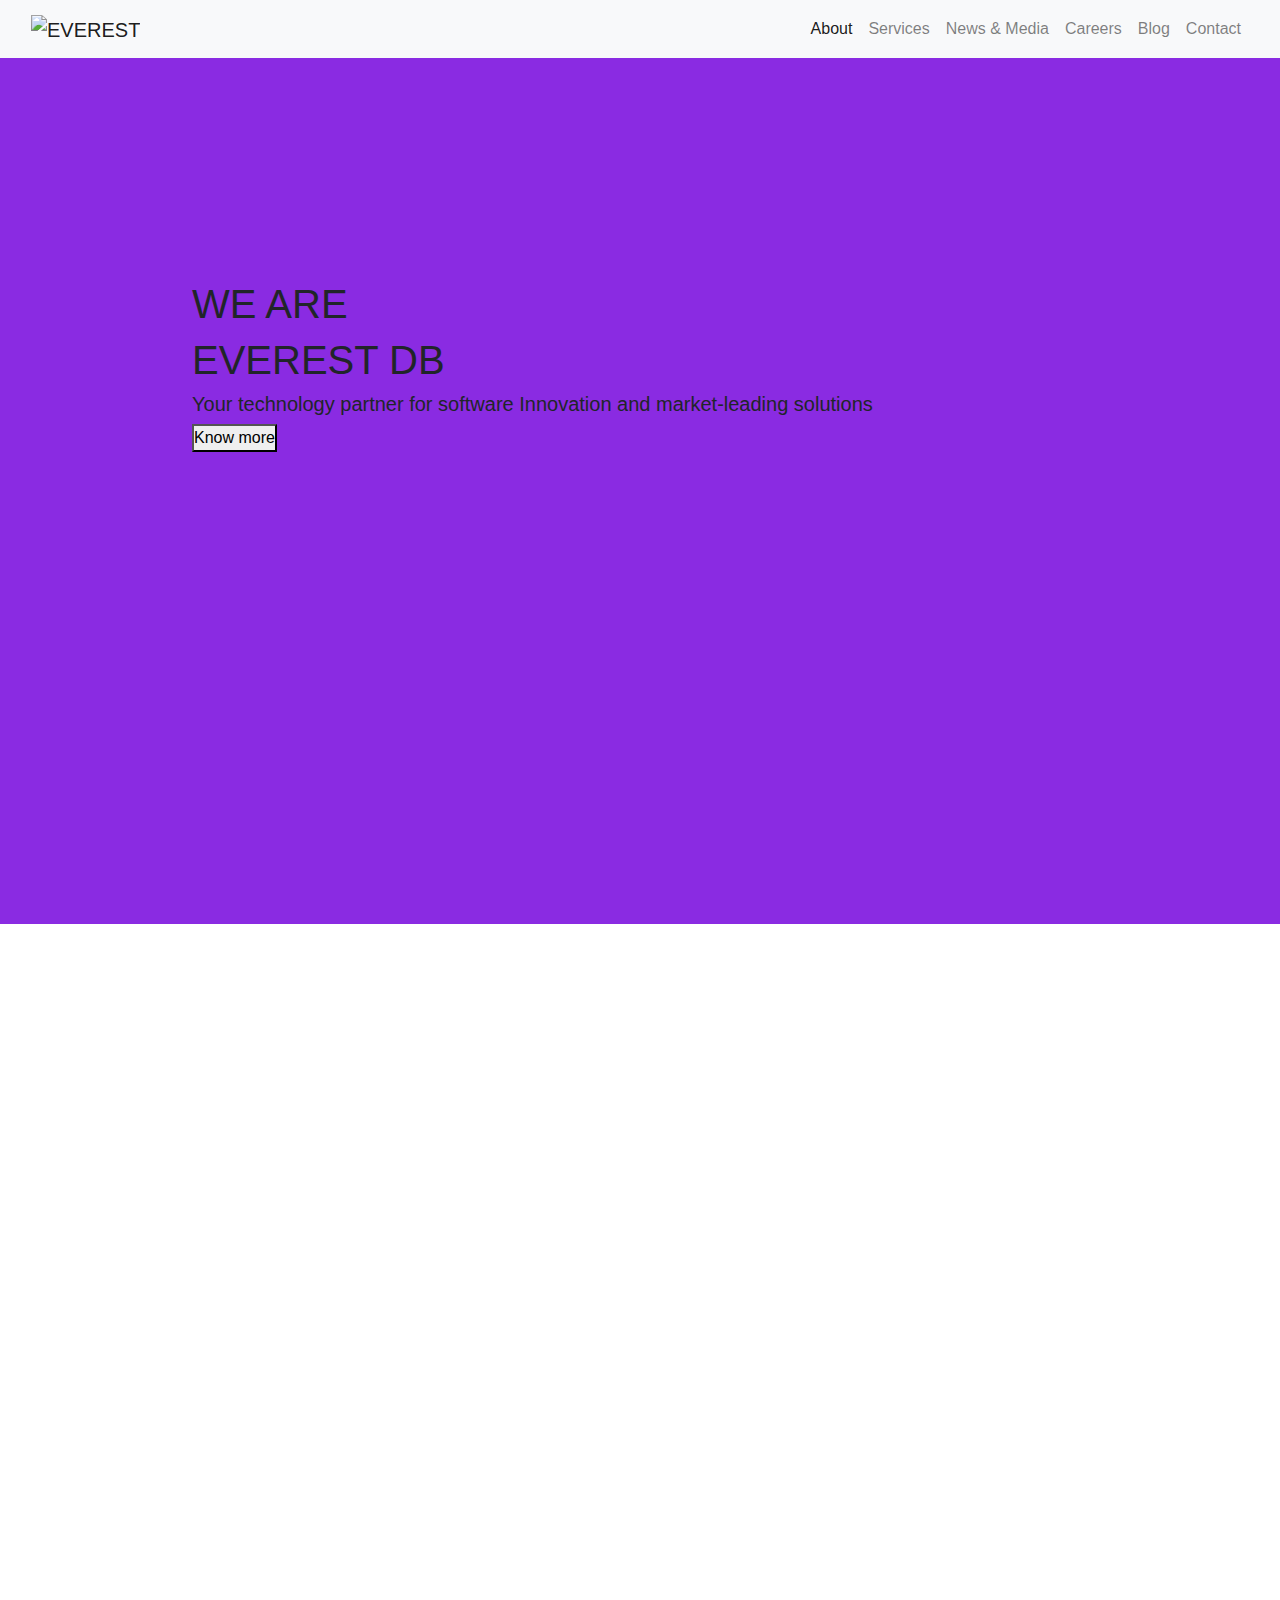
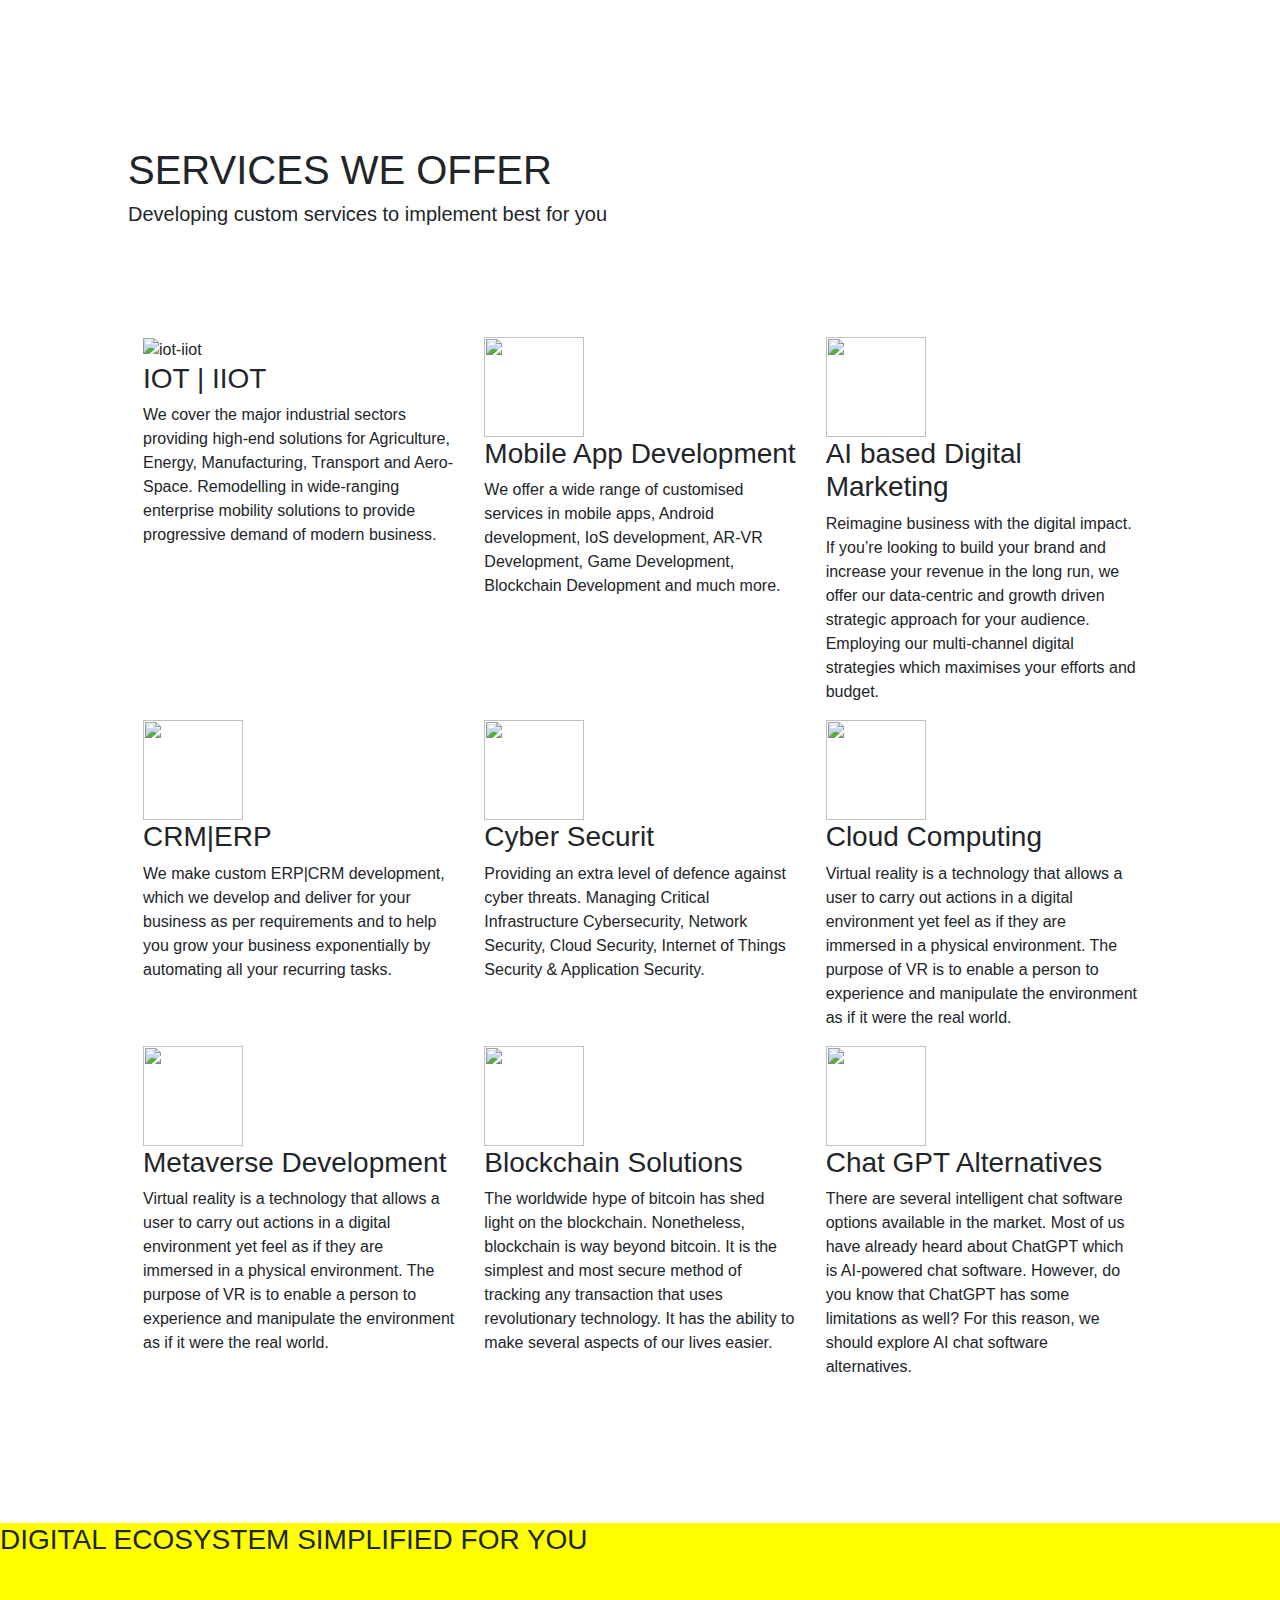
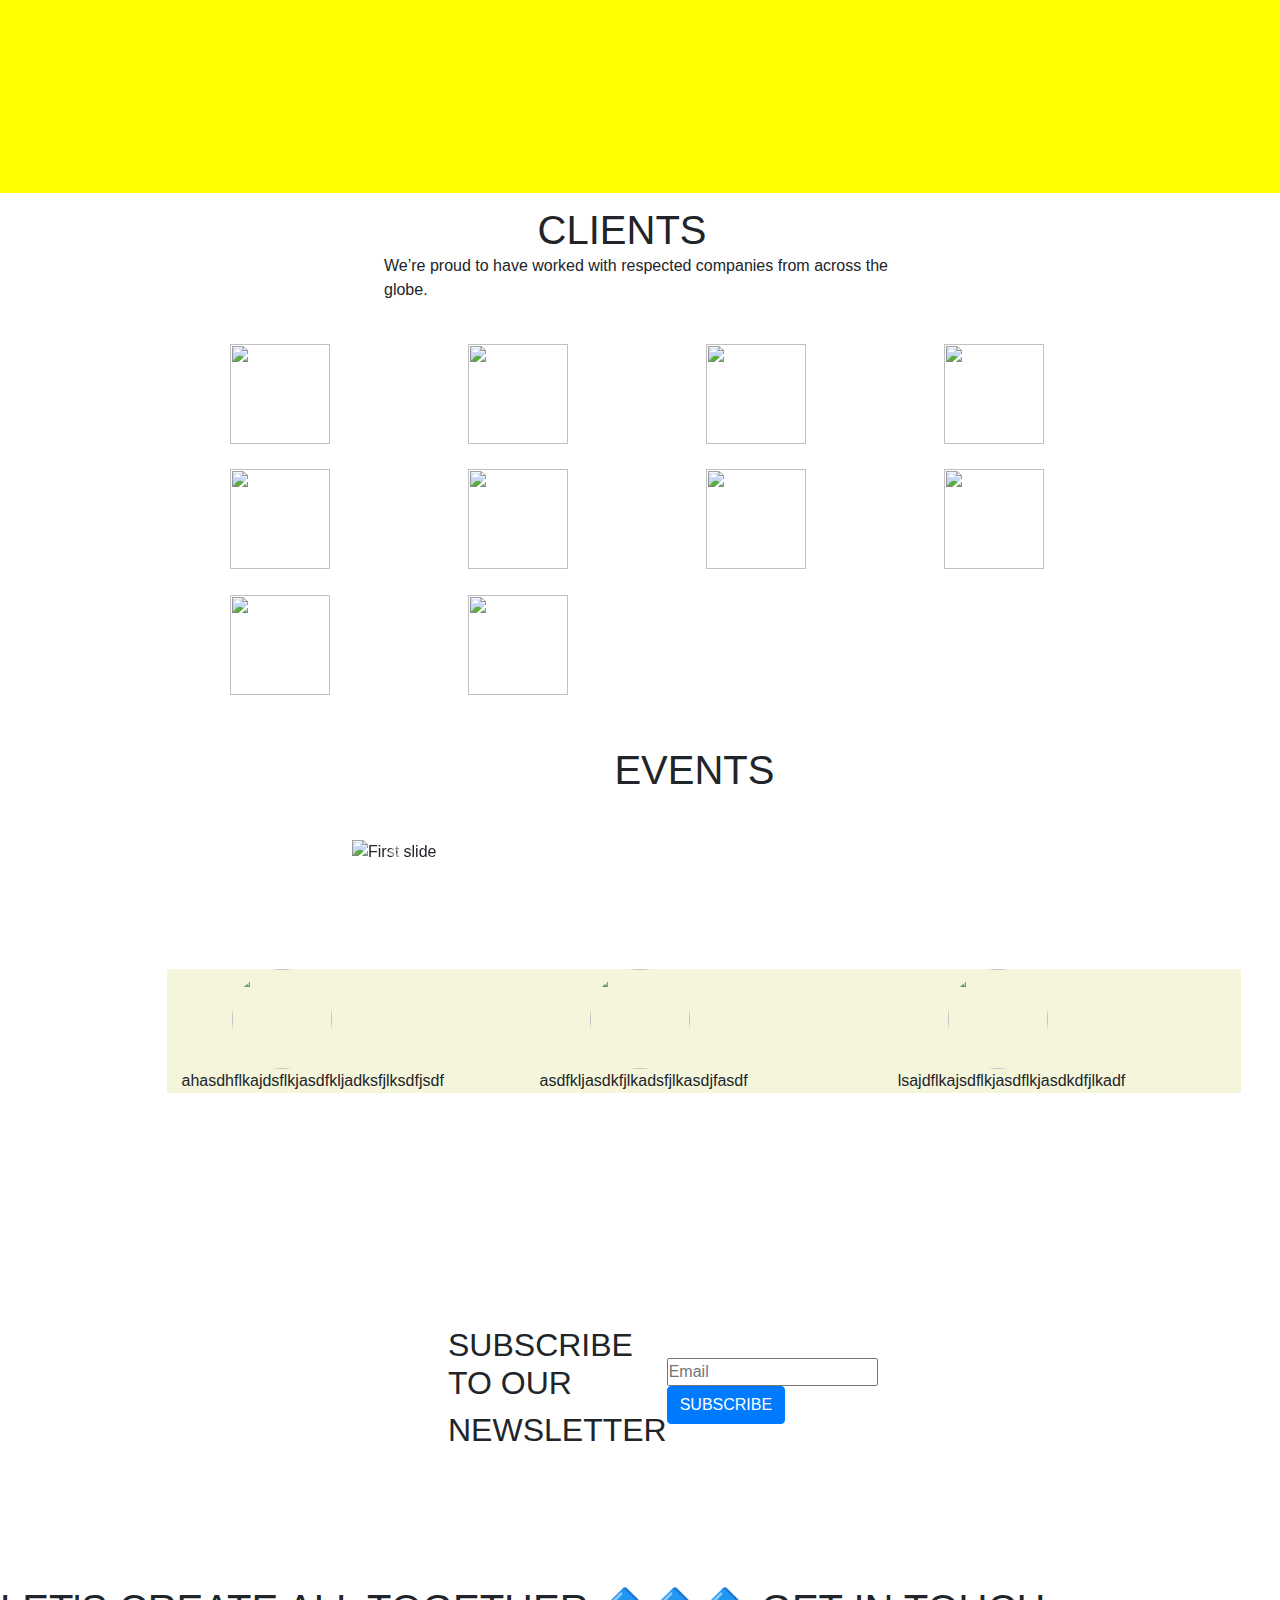
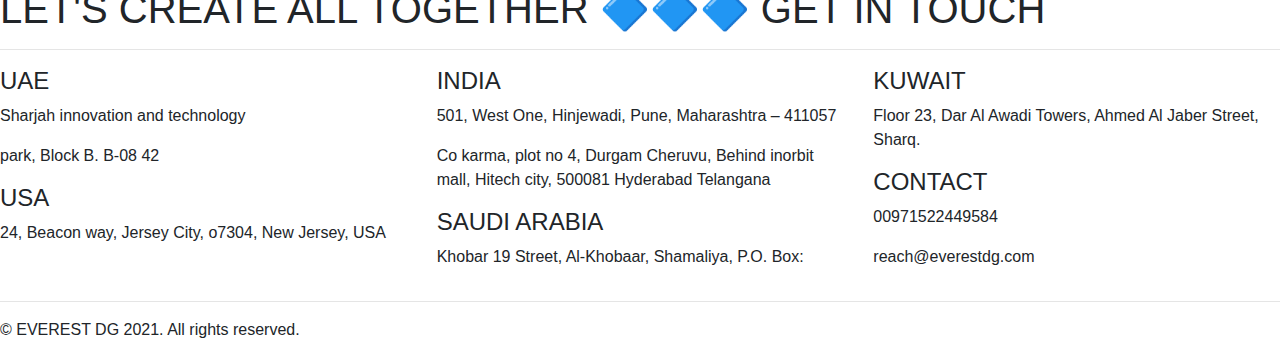
==== index.html @ 5cdabdba "UPDATED FOOTER SECTION" ====
<!DOCTYPE html>
<html lang="en">
<head>
  
  <title>Everest</title>
  
  <link rel="stylesheet" href="https://maxcdn.bootstrapcdn.com/bootstrap/4.0.0/css/bootstrap.min.css" integrity="sha384-Gn5384xqQ1aoWXA+058RXPxPg6fy4IWvTNh0E263XmFcJlSAwiGgFAW/dAiS6JXm" crossorigin="anonymous">
  <link rel="stylesheet" href="https://use.fontawesome.com/releases/v6.2.0/css/all.css" />
  <link rel="icon" href="https://everestdg.com/wp-content/uploads/2021/10/cropped-everest-logo-f1-02-scaled-1.jpg">
<script src="https://code.jquery.com/jquery-3.2.1.slim.min.js" integrity="sha384-KJ3o2DKtIkvYIK3UENzmM7KCkRr/rE9/Qpg6aAZGJwFDMVNA/GpGFF93hXpG5KkN" crossorigin="anonymous"></script>
<script src="https://cdnjs.cloudflare.com/ajax/libs/popper.js/1.12.9/umd/popper.min.js" integrity="sha384-ApNbgh9B+Y1QKtv3Rn7W3mgPxhU9K/ScQsAP7hUibX39j7fakFPskvXusvfa0b4Q" crossorigin="anonymous"></script>
<script src="https://maxcdn.bootstrapcdn.com/bootstrap/4.0.0/js/bootstrap.min.js" integrity="sha384-JZR6Spejh4U02d8jOt6vLEHfe/JQGiRRSQQxSfFWpi1MquVdAyjUar5+76PVCmYl" crossorigin="anonymous"></script>

  <script src="https://cdn.jsdelivr.net/npm/@popperjs/core@2.9.2/dist/umd/popper.min.js" integrity="sha384-IQsoLXl5PILFhosVNubq5LC7Qb9DXgDA9i+tQ8Zj3iwWAwPtgFTxbJ8NT4GN1R8p" crossorigin="anonymous"></script>
<script src="https://cdn.jsdelivr.net/npm/bootstrap@5.0.2/dist/js/bootstrap.min.js" integrity="sha384-cVKIPhGWiC2Al4u+LWgxfKTRIcfu0JTxR+EQDz/bgldoEyl4H0zUF0QKbrJ0EcQF" crossorigin="anonymous"></script>`  
  <link href="https://cdn.jsdelivr.net/npm/bootstrap@5.0.2/dist/css/bootstrap.min.css" rel="stylesheet" integrity="sha384-EVSTQN3/azprG1Anm3QDgpJLIm9Nao0Yz1ztcQTwFspd3yD65VohhpuuCOmLASjC" crossorigin="anonymous">
<script src="https://cdn.jsdelivr.net/npm/bootstrap@5.0.2/dist/js/bootstrap.bundle.min.js" integrity="sha384-MrcW6ZMFYlzcLA8Nl+NtUVF0sA7MsXsP1UyJoMp4YLEuNSfAP+JcXn/tWtIaxVXM" crossorigin="anonymous"></script>
  <link rel="stylesheet" href="styles.css">
</head>
<body>
    <div class="navigation-bar" style="background-color: blue;">
      <nav class="navbar fixed-top navbar-expand-lg navbar-light bg-light">
        <div class="container-fluid">
          <button class="navbar-toggler" type="button" data-bs-toggle="collapse" data-bs-target="#navbarTogglerDemo01" aria-controls="navbarTogglerDemo01" aria-expanded="false" aria-label="Toggle navigation">
            <span class="navbar-toggler-icon"></span>
          </button>
          <div class="collapse navbar-collapse" id="navbarTogglerDemo01">
            <a class="navbar-brand" href="#"><img class="logo-img" src="https://everestdg.com/wp-content/uploads/2021/10/cropped-everest-logo-f1-02-scaled-1.jpg" alt="EVEREST" /></a>
            <ul class="navbar-nav me-auto mb-2 mb-lg-0 nav-items">
              <li class="nav-item">
                <a class="nav-link active" aria-current="page" href="#">About</a>
              </li>
              <li class="nav-item">
                <a class="nav-link" href="#">Services</a>
              </li>
              <li class="nav-item">
                <a class="nav-link" href="#" tabindex="-1" aria-disabled="true">News & Media</a>
              </li>
              <li class="nav-item">
                <a class="nav-link" href="#" tabindex="-1" aria-disabled="true">Careers</a>
              </li>
              <li class="nav-item">
                <a class="nav-link" href="#" tabindex="-1" aria-disabled="true">Blog</a>
              </li>
              <li class="nav-item">
                <a class="nav-link" href="#" tabindex="-1" aria-disabled="true">Contact</a>
              </li>
            </ul>
            
          </div>
        </div>
      </nav>
    </div>
  
  <div class="main-content">
    <!-- <video loop="loop" autoplay playsinline muted  id="background-video">
      <source type="video/mp4" src="https://everestdg.com/wp-content/uploads/2021/10/pexels-rodnae-productions-7414128.mp4" />
    </video> -->
    <div class="content">
      <h1>WE ARE</h1>
      <h1>EVEREST DB</h1>
      <h5>Your technology partner for software Innovation and market-leading solutions</h5>
      <button class="main-content-know-more">Know more</button>
    </div>
    <!-- <video id="background-video" autoplay loop muted poster="https://assets.codepen.io/6093409/river.jpg">
      <source src="https://assets.codepen.io/6093409/river.mp4" type="video/mp4">
    </video>
     -->
    <!-- <h1>WE ARE</h1>
    <h2>EVEREST GB</h2> -->

  </div>
  <div class="everest">
    <div class="everest-content">
      <table>
        <tr>
          <td>
            <h1>REACH NEW HEIGHTS WITH</h1>
      <h1>EVEREST DG</h1>
      <br>
      <br>
      <h5>Everest was inspired by the all mighty Mt Everest –<br>
         highest peak in the world thrive to be leading IT services <br>
         provider in the Middle East region and globally.</h5>
         <p>Everest is the partner of choice for many of the world’s leading enterprises,<br>
           SMEs and technology challengers. We help businesses elevate their value<br>
            through custom software development, marketing strategies and industrial <br>
            automation services</p>
          </td>
          <td></td>
        </tr>
      </table>
    </div>

  </div>
  <div class="services">
    <div class="services-heading">
      <h1>SERVICES WE OFFER</h1>
      <h5>Developing custom services to implement best for you</h5>
    </div>
    <div class="row section-one">
      <div class="col-lg-4 col-sm-12 col-md-12 iot">
        <img class="services-logo" src="https://everestdg.com/wp-content/uploads/2021/10/application.png" alt="iot-iiot">
        <h3>IOT | IIOT</h3>
        <p>
          We cover the major industrial sectors providing high-end solutions for Agriculture, Energy, Manufacturing, Transport and Aero-Space. Remodelling in wide-ranging enterprise mobility solutions to provide progressive demand of modern business.

        </p>
      </div>
      <div class="col-lg-4 col-sm-12 col-md-12 mobile-app">
        <img class="services-logo" src="https://everestdg.com/wp-content/uploads/2021/10/applications.png" alt="">
        <h3>Mobile App Development</h3>
        <p>
          We offer a wide range of customised services in mobile apps, Android development, IoS development, AR-VR Development, Game Development, Blockchain Development and much more.

        </p>

      </div>
      <div class="col-lg-4 col-sm-12 col-md-12 ai-based-dm">
        <img class="services-logo" src="https://everestdg.com/wp-content/uploads/2021/10/digital-marketing.png" alt="">
        <h3>AI based Digital Marketing</h3>
        <p>Reimagine business with the digital impact. If you’re looking to build your brand and increase your revenue in the long run, we offer our data-centric and growth driven strategic approach for your audience. Employing our multi-channel digital strategies which maximises your efforts and budget.</p>

      </div>

    </div>
    <div class="row section-two ">
      <div class="col-lg-4 col-sm-12 col-md-12 crm-erp">
        <img class="services-logo" src="https://everestdg.com/wp-content/uploads/2021/10/organization-structure.png" alt="">
        <h3>CRM|ERP</h3>
        <p>We make custom ERP|CRM development, which we develop and deliver for your business as per requirements and to help you grow your business exponentially by automating all your recurring tasks.</p>
      </div>
      <div class="col-lg-4 col-sm-12 col-md-12 cyber">
        <img class="services-logo" src="https://everestdg.com/wp-content/uploads/2021/11/cyber-security.png" alt="">
        <h3>Cyber Securit</h3>
        <p>Providing an extra level of defence against cyber threats. Managing Critical Infrastructure Cybersecurity, Network Security, Cloud Security, Internet of Things Security & Application Security.</p>
      </div>
      <div class="col-lg-4 col-sm-12 col-md-12 cloud-computing">
        <img class="services-logo" src="https://everestdg.com/wp-content/uploads/2021/11/cloud-1.png" alt="">
        <h3>Cloud Computing</h3>
        <p>Virtual reality is a technology that allows a user to carry out actions in a digital environment yet feel as if they are immersed in a physical environment. The purpose of VR is to enable a person to experience and manipulate the environment as if it were the real world.</p>
      </div>
      
    </div>
    <div class=" row section-three">
      <div class="col-lg-4 col-sm-12 col-md-12 metaverse">
        <img class="services-logo" src="https://everestdg.com/wp-content/uploads/2022/11/goggles.png" alt="">
        <h3>Metaverse Development</h3>
        <p>Virtual reality is a technology that allows a user to carry out actions in a digital environment yet feel as if they are immersed in a physical environment. The purpose of VR is to enable a person to experience and manipulate the environment as if it were the real world.</p>
      </div>
      <div class="col-lg-4 col-sm-12 col-md-12 blockchain">
        <img class="services-logo" src="https://everestdg.com/wp-content/uploads/2022/11/blockchain-ic.png" alt="">
        <h3>Blockchain Solutions</h3>
        <p>The worldwide hype of bitcoin has shed light on the blockchain. Nonetheless, blockchain is way beyond bitcoin. It is the simplest and most secure method of tracking any transaction that uses revolutionary technology. It has the ability to make several aspects of our lives easier.</p>
      </div>
      <div class="col-lg-4 col-sm-12 col-md-12 chatGPT">
        <img class="services-logo" src="https://everestdg.com/wp-content/uploads/2023/04/ChatGPT-Logo-removebg-preview.png" alt="">
        <h3>Chat GPT Alternatives</h3>
        <p>There are several intelligent chat software options available in the market. Most of us have already heard about ChatGPT which is AI-powered chat software. However, do you know that ChatGPT has some limitations as well? For this reason, we should explore AI chat software alternatives.</p>
      </div>
      
    </div>
  </div>
  <div class="digital-ecosystem">
   <h3>DIGITAL ECOSYSTEM SIMPLIFIED FOR YOU</h3>
  </div>
  <div class="clients">
    <div class="clients-head">
      <h1>CLIENTS</h1>
      <p>We’re proud to have worked with respected companies from across the globe.</p>
    </div>
    <div class="row cl-sec-one">
      <div class="col-lg-3 col-sm-12 col-md-6 cl9"><img src="client1.png" alt=""></div>
    <div class="col-lg-3 col-sm-12 col-md-6 cl10"><img src="client2.jpg" alt=""></div>
    <div class="col-lg-3 col-sm-12 col-md-6 cl9"><img src="client3.png" alt=""></div>
    <div class="col-lg-3 col-sm-12 col-md-6 cl10"><img src="client4.png" alt=""></div>
      
    </div>
    <div class="row cl-sec-two">
      <div class="col-lg-3 col-sm-12 col-md-6 cl9"><img src="client5.png" alt=""></div>
    <div class="col-lg-3 col-sm-12 col-md-6 cl10"><img src="client6.png" alt=""></div>
    <div class="col-lg-3 col-sm-12 col-md-6 cl9"><img src="client7.png" alt=""></div>
    <div class="col-lg-3 col-sm-12 col-md-6 cl10"><img src="client8.webp" alt=""></div>

    </div>
    <div class="row cl-sec-three">
      <div class="col-lg-3 col-sm-12 col-md-6 cl9"><img src="client9.png" alt=""></div>
    <div class="col-lg-3 col-sm-12 col-md-6 cl10"><img src="client10.png" alt=""></div>


    </div>
    
  

    </div>

  </div>
  <div class="events">
    <h1>EVENTS</h1>
  </div>
  <div id="carouselExampleIndicators" class="carousel slide car-slide" data-ride="carousel">
    <ol class="carousel-indicators">
      <li data-target="#carouselExampleIndicators" data-slide-to="0" class="active"></li>
      <li data-target="#carouselExampleIndicators" data-slide-to="1"></li>
      <li data-target="#carouselExampleIndicators" data-slide-to="2"></li>
    </ol>
    <div class="carousel-inner">
      <div class="carousel-item active">
        <img class="d-block w-100" src="image1`.jpg" alt="First slide">
      </div>
      <div class="carousel-item">
        <img class="d-block w-100" src="image2.jpg" alt="Second slide">
      </div>
      <div class="carousel-item">
        <img class="d-block w-100" src="image3.jpg" alt="Third slide">
      </div>
      <div class="carousel-item">
        <img class="d-block w-100" src="image4.jpg" alt="Third slide">
      </div>
      <div class="carousel-item">
        <img class="d-block w-100" src="image5.jpeg" alt="Third slide">
      </div>
      <div class="carousel-item">
        <img class="d-block w-100" src="image6.jpg" alt="Third slide">
      </div>
    </div>
    <a class="carousel-control-prev" href="#carouselExampleIndicators" role="button" data-slide="prev">
      <span class="carousel-control-prev-icon" aria-hidden="true"></span>
      <span class="sr-only">Previous</span>
    </a>
    <a class="carousel-control-next" href="#carouselExampleIndicators" role="button" data-slide="next">
      <span class="carousel-control-next-icon" aria-hidden="true"></span>
      <span class="sr-only">Next</span>
    </a>
  </div>
  <div class="row testimonials">
    <div class="row testimonal-details">
      <div class="col-lg-4 col-sm-12 col-md-12 test1">
        <img src="image1`.jpg" alt="">
        <div class="text-sec">ahasdhflkajdsflkjasdfkljadksfjlksdfjsdf</div>
      </div>
      <div class="col-lg-4 col-sm-12 col-md-12 test2">
        <img src="image2.jpg" alt="">
        <div class="text-sec">asdfkljasdkfjlkadsfjlkasdjfasdf</div>
      </div>
      <div class="col-lg-4 col-sm-12 col-md-12 test3">
      <img src="image3.jpg" alt="">
      <div class="text-sec">lsajdflkajsdflkjasdflkjasdkdfjlkadf</div>
  
      </div>
    </div>


  </div>
  
  <div class="subscribe">
    <div class="newsletter">
      <table>
        <tr>
          <td id="content">
            <h2>SUBSCRIBE TO OUR</h2>
            <h2>NEWSLETTER</h2>
          </td>
          <td id="inputs">
            <form action="">
              <input type="email" placeholder="Email">
              <button type="submit" class="btn btn-primary">SUBSCRIBE</button>
            </form>
          </td>
        </tr>
      </table>
    </div>

  </div>
  <footer>
    <div class="lets">
      <h1>LET'S CREATE ALL TOGETHER 🔷🔷🔷 GET IN TOUCH</h1>
    </div>
    <hr style="height: 1px ;">
    <div class="footer-section">
      <div class="row">
        <div class="col-lg-4">
          <h4>UAE</h4>
          <p>Sharjah innovation and technology</p>
          <p>park, Block B. B-08 42</p>
          <h4>USA</h4>
<p>24, Beacon way, Jersey City, o7304, New Jersey, USA</p>

        </div>
        <div class="col-lg-4">
          <h4>INDIA</h4>
          <p>501, West One, Hinjewadi, Pune, Maharashtra – 411057</p>
          <p>Co karma, plot no 4, Durgam Cheruvu, Behind inorbit mall, Hitech city, 500081 Hyderabad Telangana</p>
          <h4>SAUDI ARABIA</h4>
<p>Khobar 19 Street, Al-Khobaar, Shamaliya, P.O. Box:</p>
        </div>
        <div class="col-lg-4">
          <h4>
            KUWAIT
          </h4>
          <p>Floor 23, Dar Al Awadi Towers, Ahmed Al Jaber Street, Sharq.</p>
          <h4>CONTACT</h4>
          <p>00971522449584</p>
          <p>reach@everestdg.com</p>
        </div>

      </div>
    </div>
    <hr>
    <div class="copy-links">
      <div class="copyrights">
        &copy EVEREST DG 2021. All rights reserved. 
      </div>
      <div class="links">
        <i class="fa-brands fa-instagram"></i>
        <i class="fa-brands fa-linkedin"></i>
        <i class="fa-brands fa-facebook-f"></i>
      </div>
    </div>
  </footer>
</body>
</html>
---- styles.css ----
*{
    margin: 0;
    padding: 0;
}
.navigation-bar,.navbar{
    background-color: blue;
    color: white;
}
.logo-img{
    width: 50px;
    height: 50px;
}
.nav-items{
    margin-left: auto;
    justify-content: space-between;
}
.main-content{
    background: url(pexels-rodnae-productions-7414128.mp4.crdownload);
    width: auto;
    height: 100vh;
    align-items: center;
    justify-content: flex-start;
    text-align: center;
    background-color: blueviolet;

}
.content{
  padding: 20% 15%;
  margin: auto;
  justify-content: center;
  align-items: center;
  text-align: left;

}
.everest{
    width: auto;
    height: 80vh;
    background-image: url(https://i.pinimg.com/originals/f9/14/8a/f9148a504b45429843a3766cea83ae45.gif);
    /* https://i.pinimg.com/originals/f9/14/8a/f9148a504b45429843a3766cea83ae45.gif */
    background-size: cover;
    align-items: center;
    justify-content: center;
    text-align: center;
}
.everest-content{
    color: white;
    justify-content: center;
    text-align: left;
    align-items: center;
    width: 80%;
    padding: 10% 10%;
}
.section-one,.section-two,.section-three{
    width: 90%;
    padding: 0 5%;
    margin-left: 5%;
    height: auto;
    display: flex;

}


.digital-ecosystem{
    width: auto;
    height: 30vh;
    background-color: yellow;
}
/* #myVideo{
    position: relative;
    right: 0;
    bottom: 0;
    min-width: 100%;
    min-height: 100vh;
  }
  
  /* Add some content at the bottom of the video/page */
  /* .content {
    position: relative;
    bottom: 0;
    background: rgba(0, 0, 0, 0.5);
    color: #f1f1f1;
    width: 100%;
    padding: 20px;
  }  */ 
  .cl-sec-one,.cl-sec-two,.cl-sec-three{
    padding: 1% 10%;
    display: flex;
    padding-left: 18%;
  }
  .newsletter{
    width: 50%;
    height: auto;
    padding: 10% 10%;
    margin-left: 200px;
    margin: auto;
  }
  
  .newsletter #content{
    margin-right: 100px;
  }
  .newsletter #inputs{
    margin-left: 100px;
  }
  .car-slide{
    width: 45%;
    height: 30%;
    /* padding: 0 20%; */
    margin: auto;

  }
  .services-logo{
    width: 100px;
    height: 100px;
  }
  .services-heading{
    padding: 8% 10%;
    margin: auto;
  }
  .section-three{
    padding-bottom: 10%;
  }  
  .testimonal-details{
    
    padding: 8% 3%;
    padding-left: 15%;
    width: 100%;
    height: 30%;
  }
  .clients-head{
    width: 80%;
    height: auto;
    padding: 1% 20%;
    margin: auto;
    
  }
  .clients-head h1{
    padding: 0% 30%;
    margin: auto;
  }
  .clients img{
    width: 100px;
    height: 100px;
  }
  .events{
    padding: 3% 48%;
    margin: auto;
  }

  .testimonials img{
    width: 100px;
    height: 100px;
    border-radius: 50%;
    margin-left: 50px;
  
  }
  .test1,.test2,.test3{
    background-color: beige;
    margin-right:auto;
    justify-content: space-between;

  }
  /* .test1{
    margin-right: 1%;;
  }
  .test2{
    margin-left: 1%;
  }
  .test3{
    margin-left: 1%;
  } */
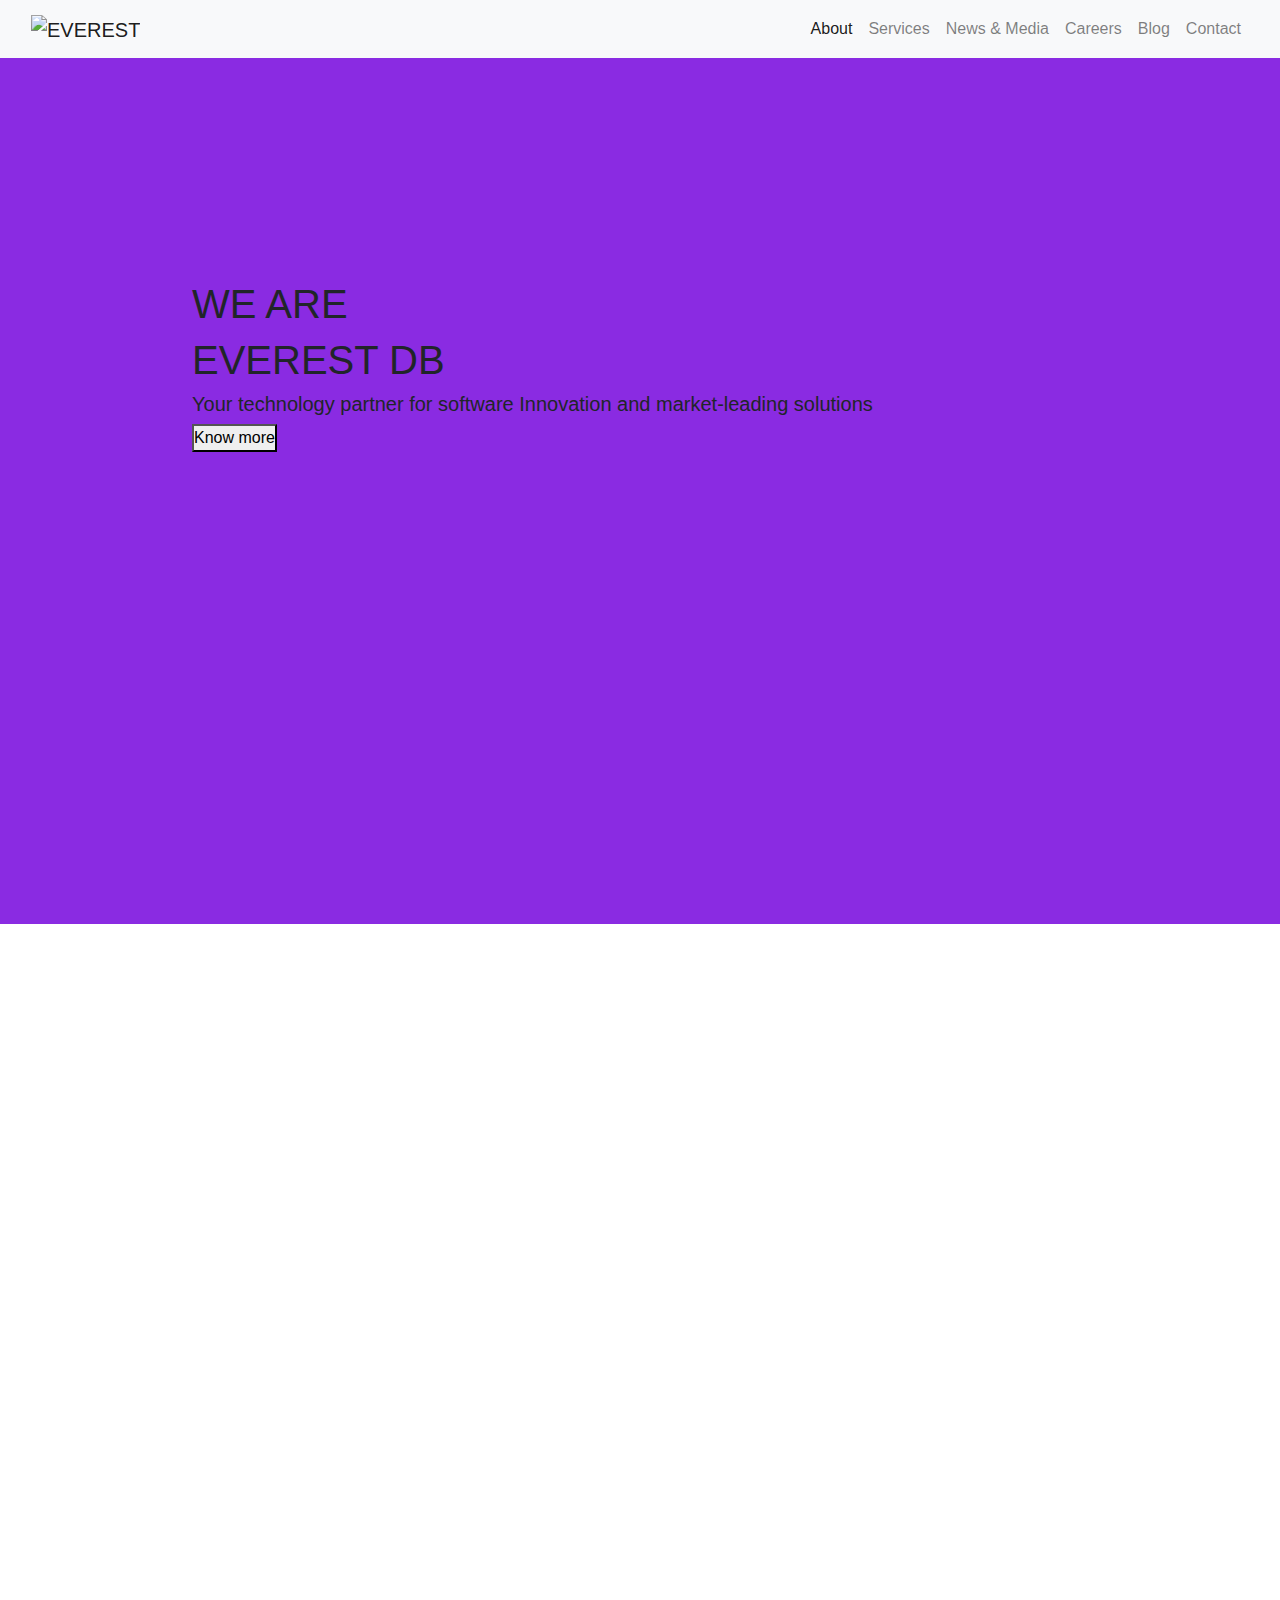
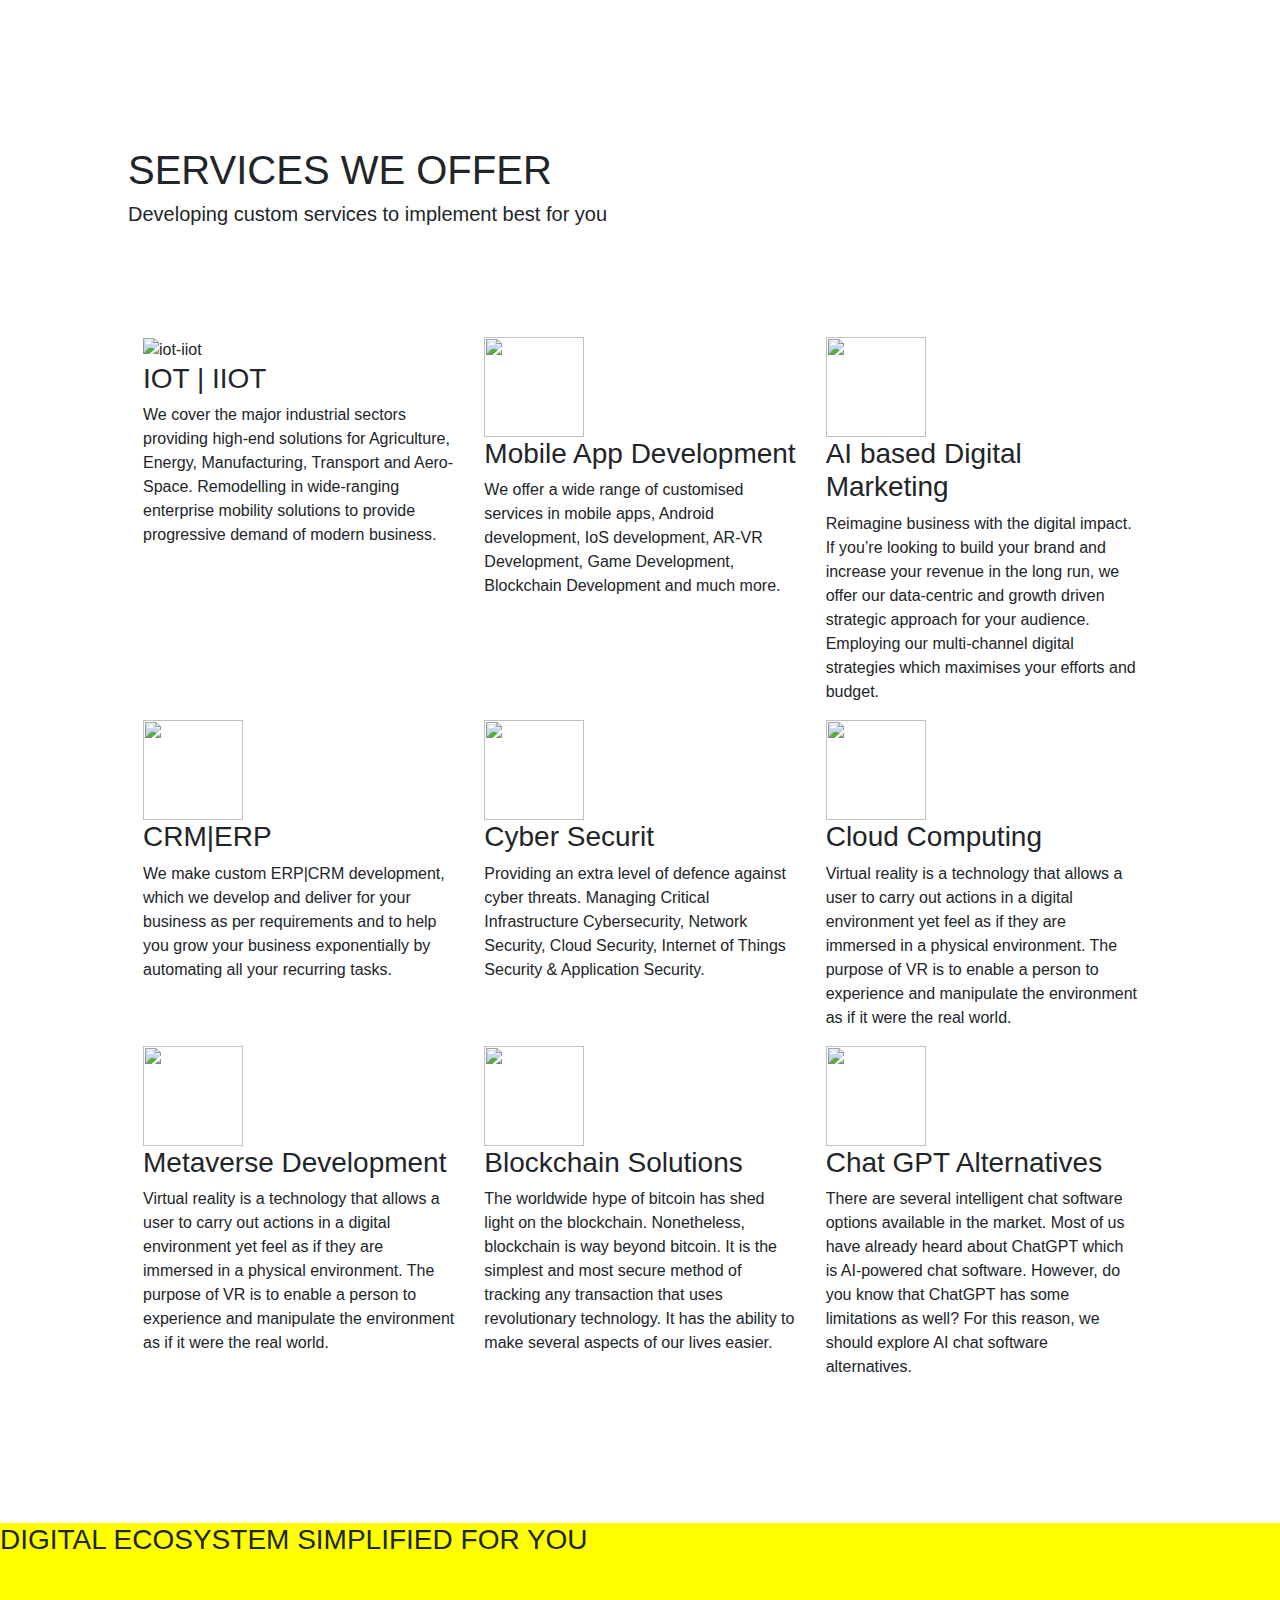
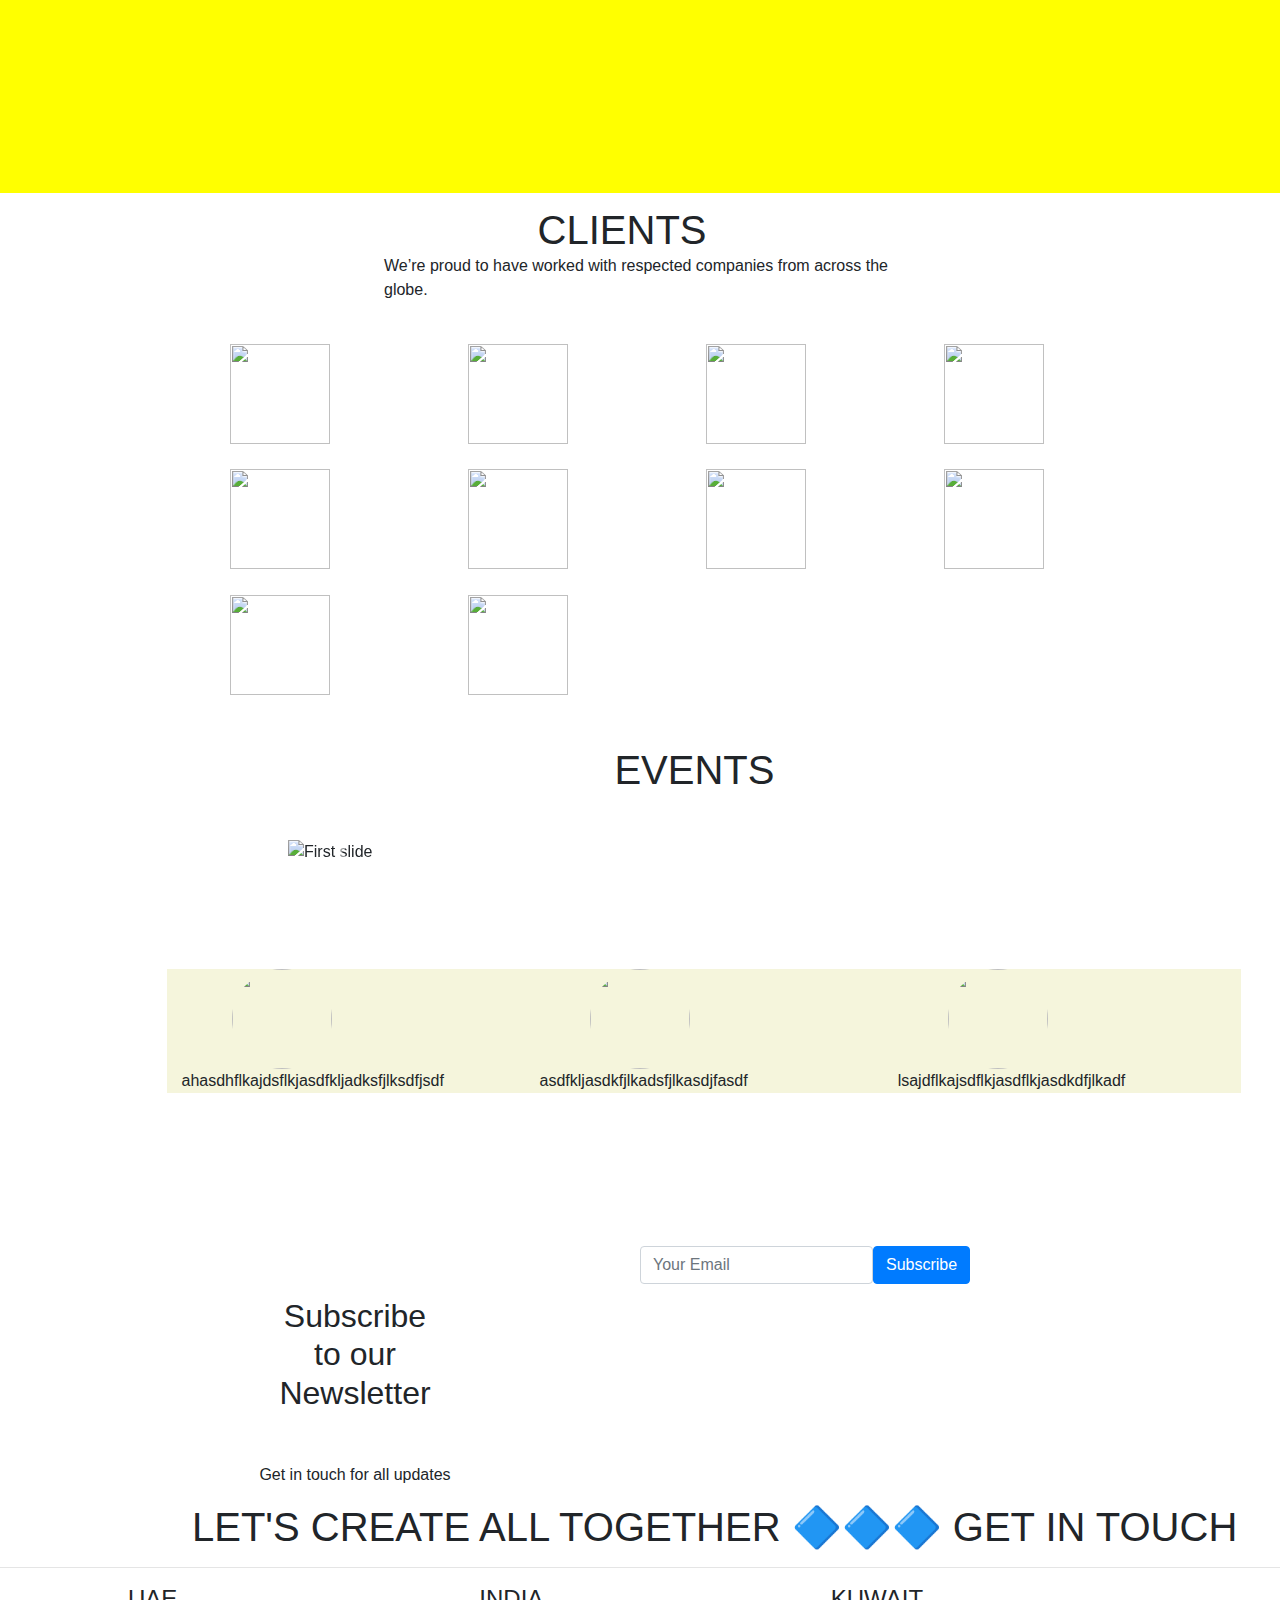
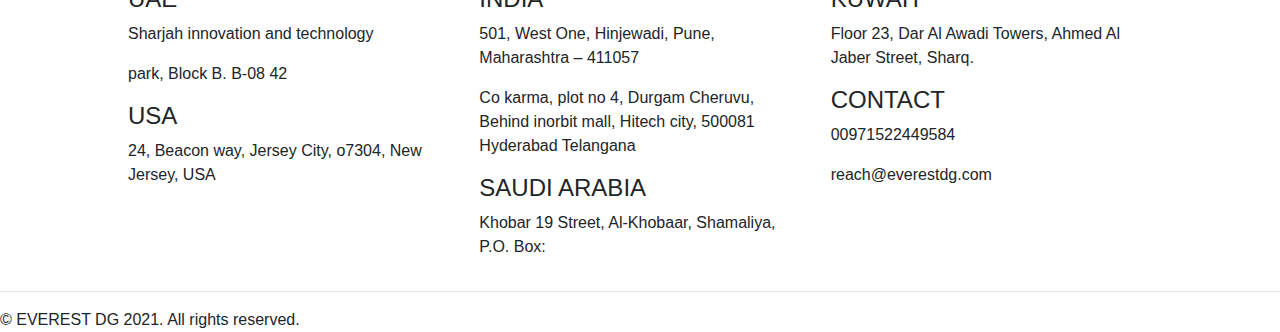
==== commit de5de969: "updated digital ecosystem" ====
--- a/index.html
+++ b/index.html
@@ -253,25 +253,22 @@
 
   </div>
   
-  <div class="subscribe">
-    <div class="newsletter">
-      <table>
-        <tr>
-          <td id="content">
-            <h2>SUBSCRIBE TO OUR</h2>
-            <h2>NEWSLETTER</h2>
-          </td>
-          <td id="inputs">
-            <form action="">
-              <input type="email" placeholder="Email">
-              <button type="submit" class="btn btn-primary">SUBSCRIBE</button>
-            </form>
-          </td>
-        </tr>
-      </table>
-    </div>
-
-  </div>
+  <div class="newsletter-subscribe mt-5 container">
+    <div class="row container">
+        <div class="col-lg-6 intro">
+            <h2 class="text-center newsletter">Subscribe to our Newsletter</h2>
+            <p class="text-center">Get in touch for all updates </p>
+        </div>
+        <div class="col-lg-6 form">
+          <form class="form-inline" method="post">
+            <div class="form-group"><input class="form-control" type="email" name="email" placeholder="Your Email"></div>
+            <div class="form-group"><button class="btn btn-primary" type="button">Subscribe </button></div>
+        </form>
+
+        </div>
+        
+    </div>
+</div>
   <footer>
     <div class="lets">
       <h1>LET'S CREATE ALL TOGETHER 🔷🔷🔷 GET IN TOUCH</h1>
--- a/styles.css
+++ b/styles.css
@@ -102,7 +102,7 @@
     margin-left: 100px;
   }
   .car-slide{
-    width: 45%;
+    width: 55%;
     height: 30%;
     /* padding: 0 20%; */
     margin: auto;
@@ -138,8 +138,11 @@
     margin: auto;
   }
   .clients img{
+    
     width: 100px;
     height: 100px;
+    aspect-ratio: 3/2;
+    
   }
   .events{
     padding: 3% 48%;
@@ -151,6 +154,7 @@
     height: 100px;
     border-radius: 50%;
     margin-left: 50px;
+    
   
   }
   .test1,.test2,.test3{
@@ -167,4 +171,23 @@
   }
   .test3{
     margin-left: 1%;
-  } */+  } */
+  .lets{
+    padding: auto;
+    margin: auto;
+    padding-left: 15%;
+  }
+  .footer-section{
+    width: 80%;
+    height: auto;
+    padding: auto;
+    margin: auto;
+  }
+  .links{
+    justify-content: flex-end;
+    padding-left: 70%;
+    
+  }
+  .copy-links{
+    display: flex;
+  }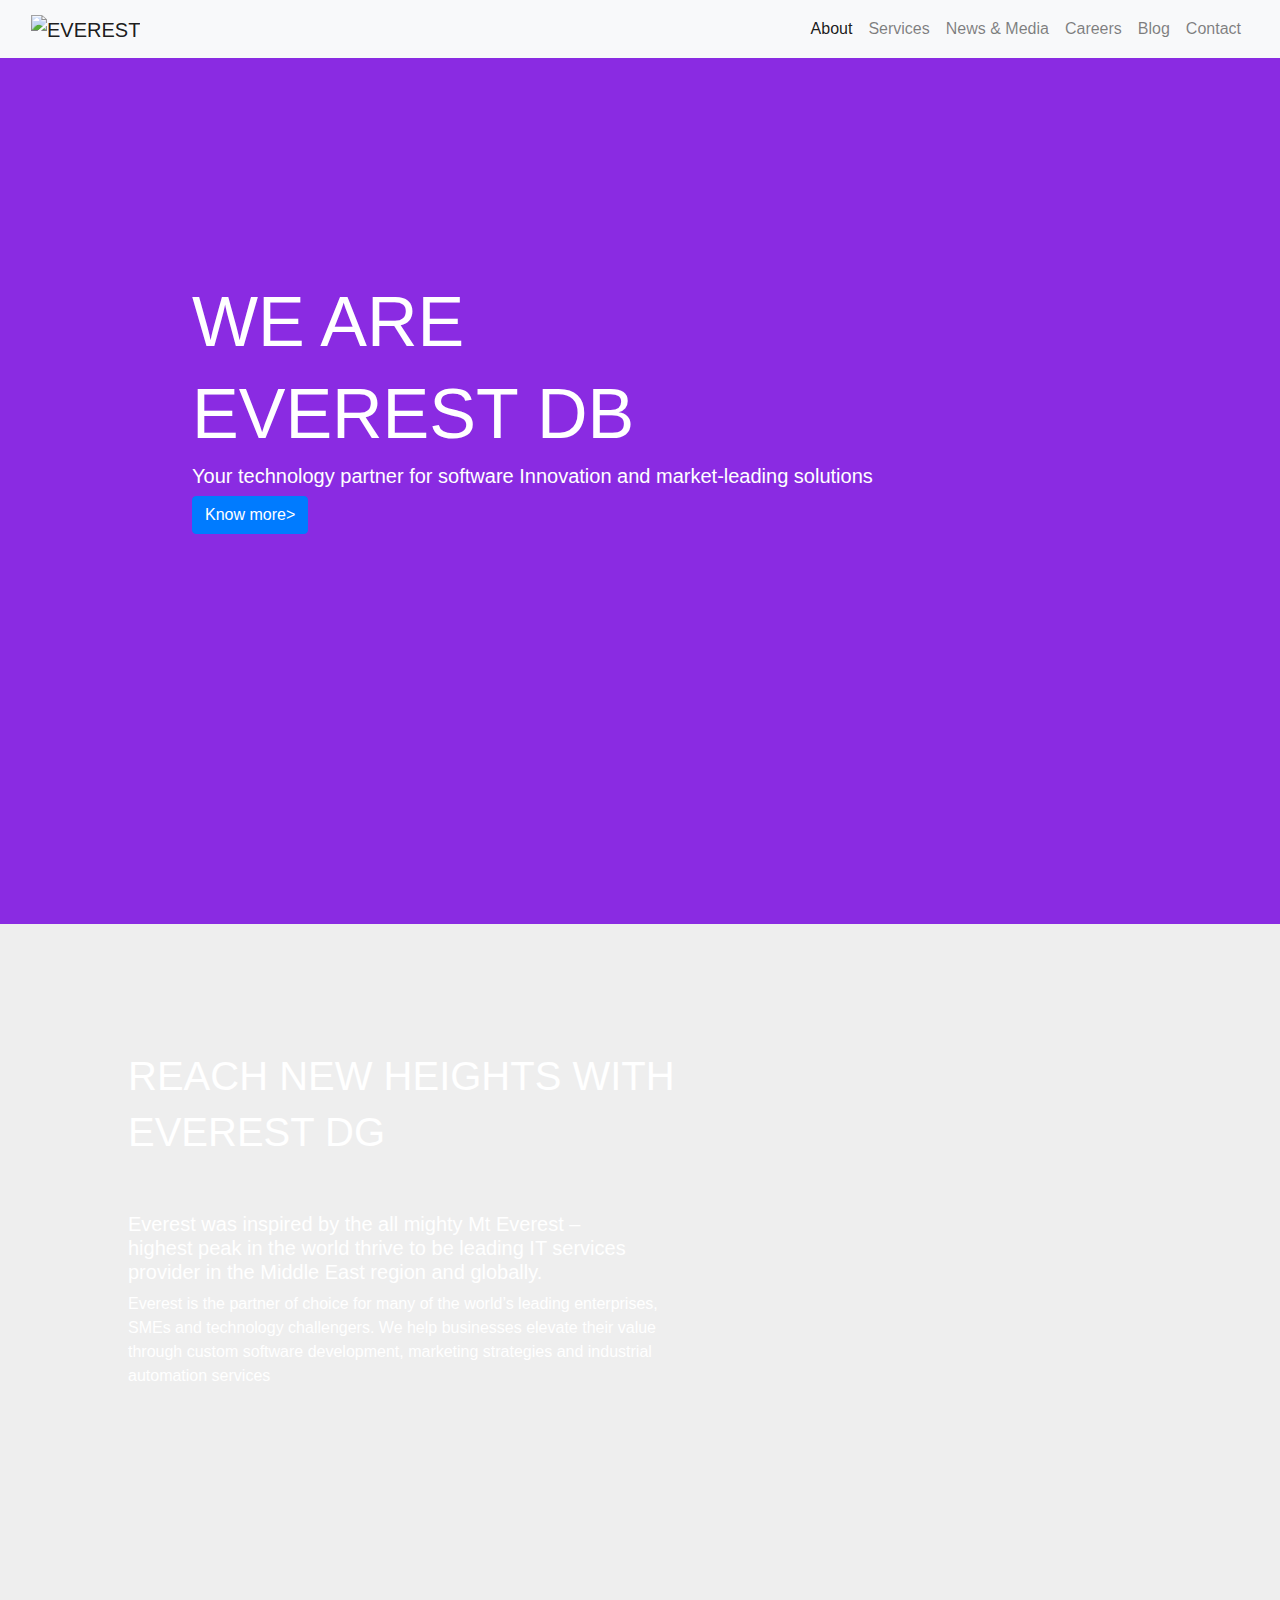
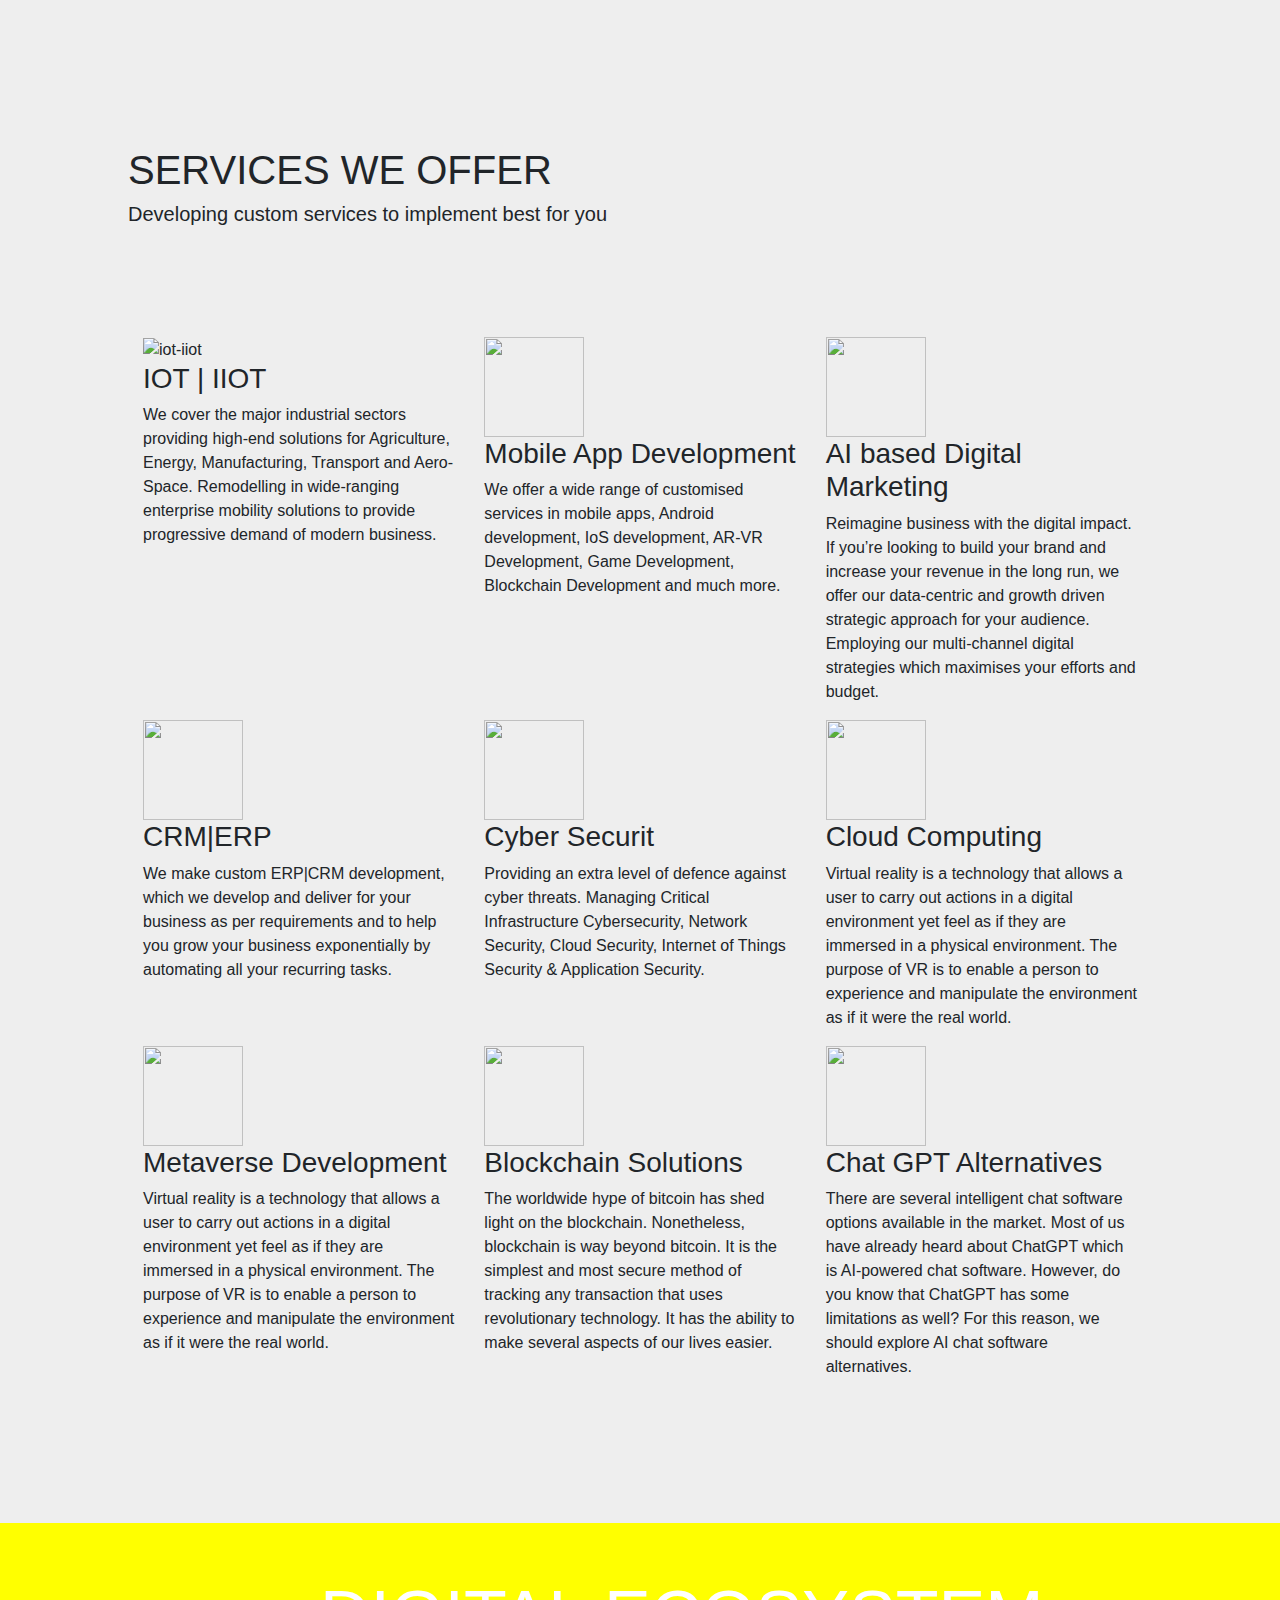
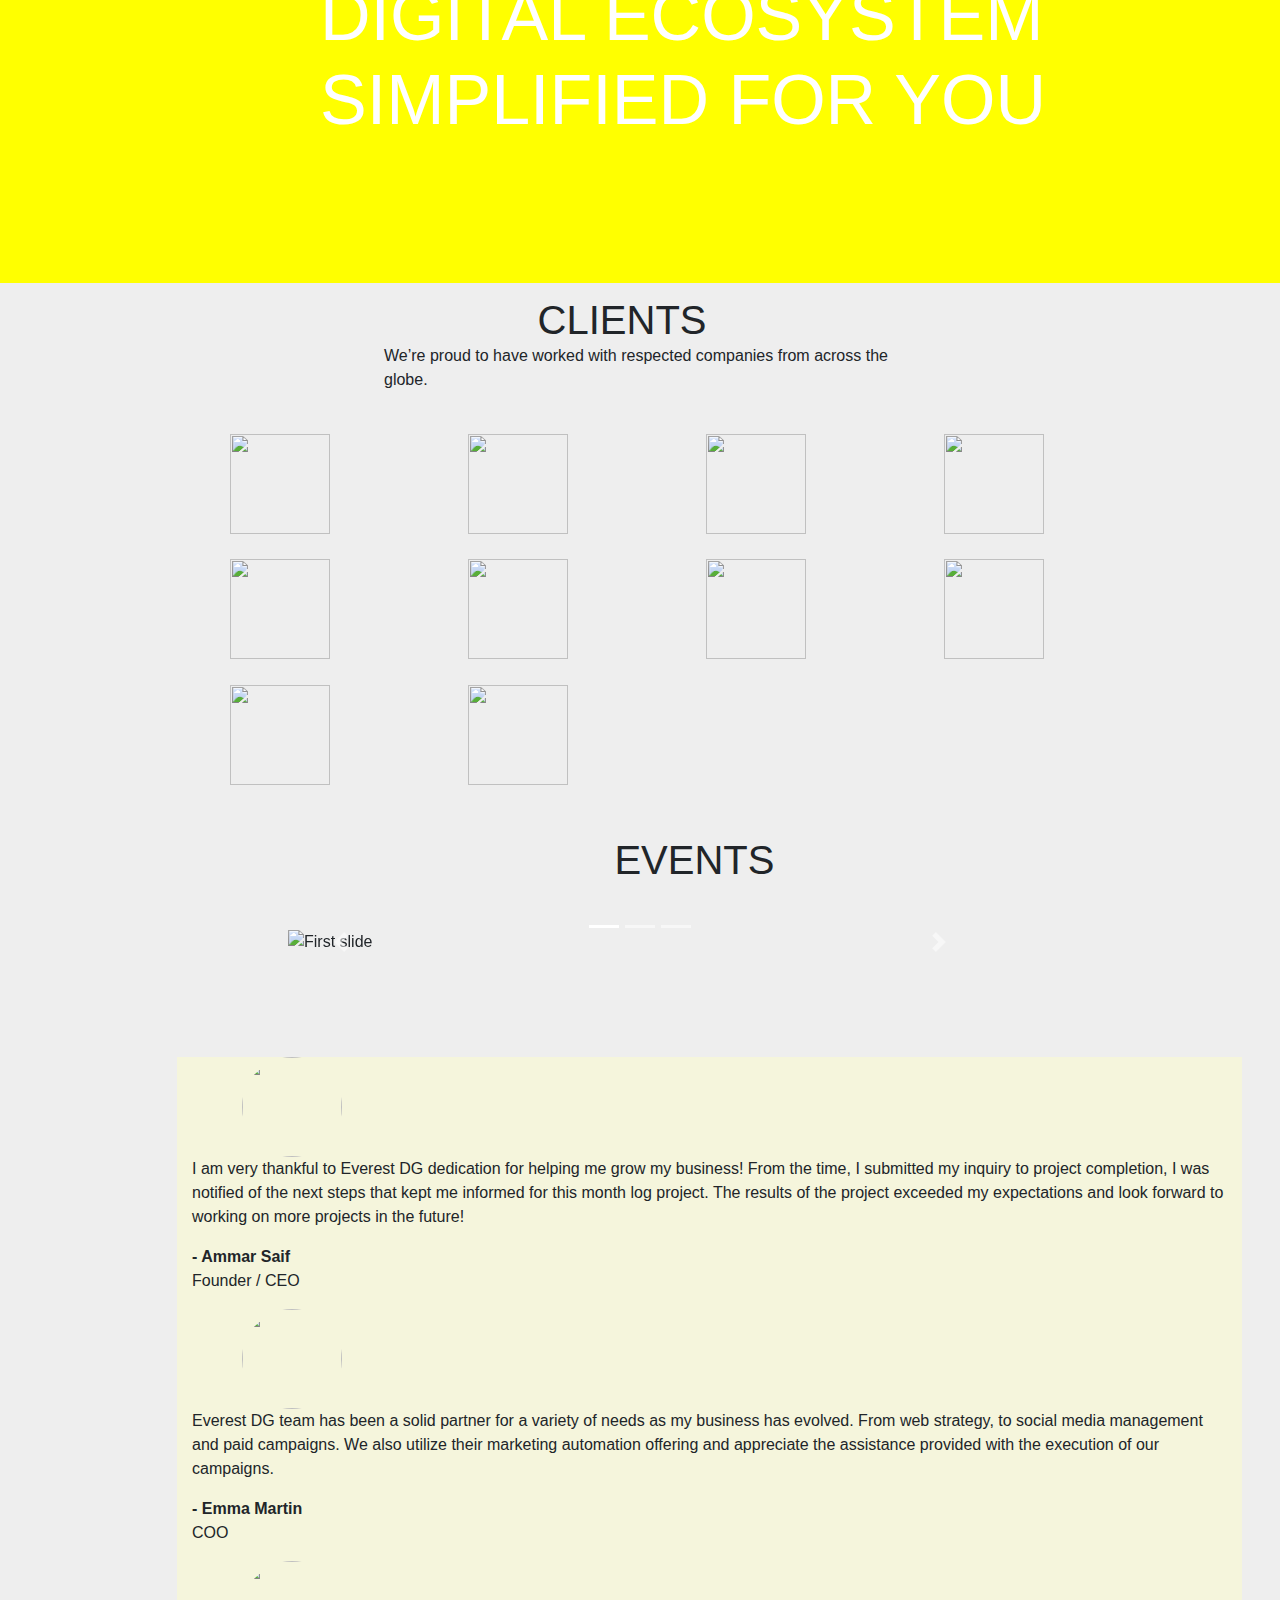
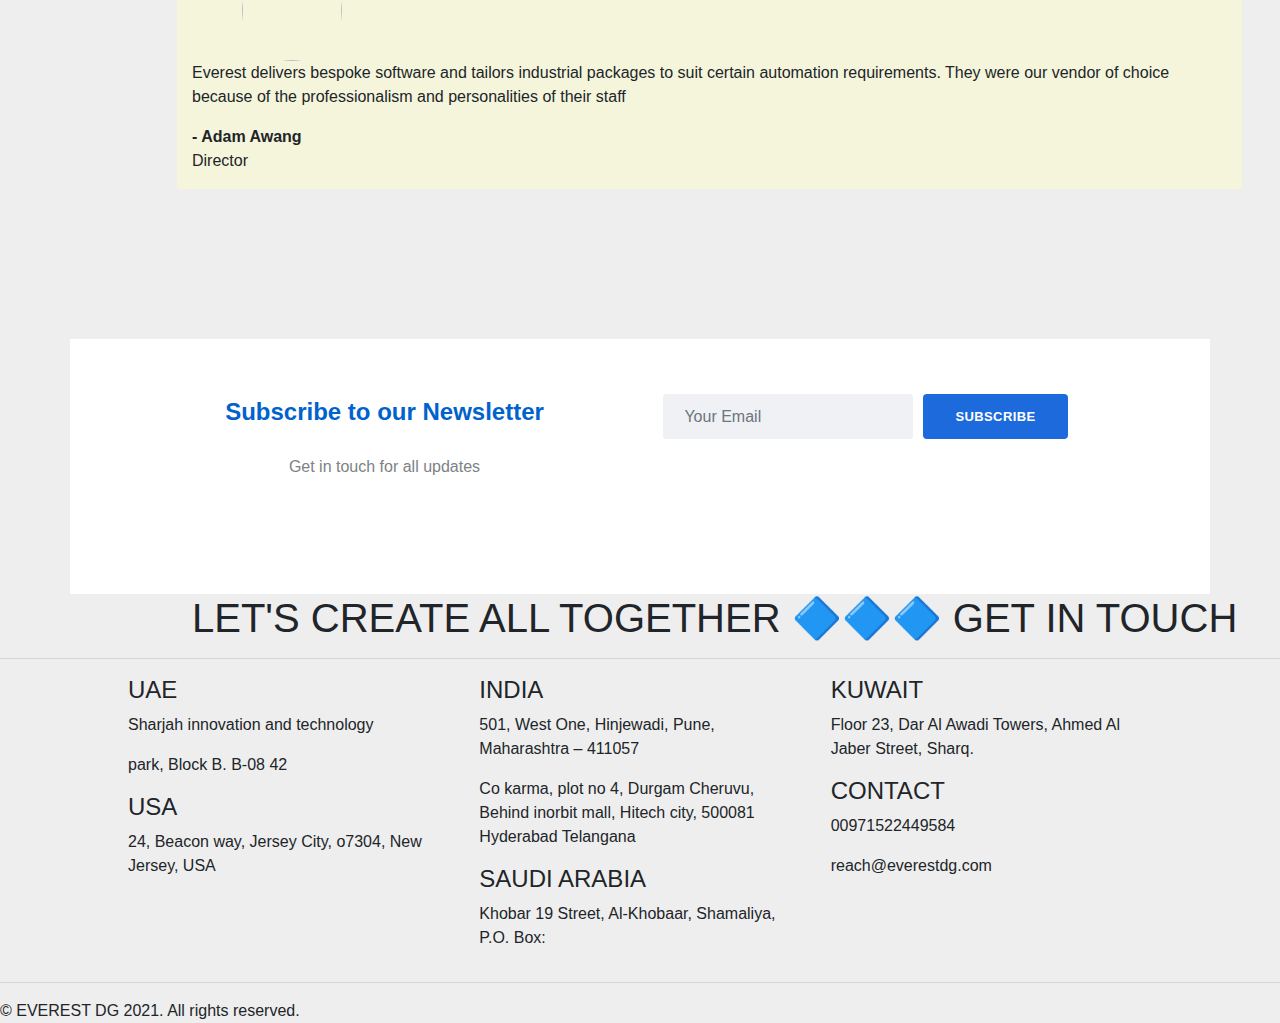
==== commit 79155094: "COMPLETED INDEX PAGE" ====
--- a/index.html
+++ b/index.html
@@ -28,10 +28,10 @@
             <a class="navbar-brand" href="#"><img class="logo-img" src="https://everestdg.com/wp-content/uploads/2021/10/cropped-everest-logo-f1-02-scaled-1.jpg" alt="EVEREST" /></a>
             <ul class="navbar-nav me-auto mb-2 mb-lg-0 nav-items">
               <li class="nav-item">
-                <a class="nav-link active" aria-current="page" href="#">About</a>
-              </li>
-              <li class="nav-item">
-                <a class="nav-link" href="#">Services</a>
+                <a class="nav-link active" aria-current="page" href="about.html">About</a>
+              </li>
+              <li class="nav-item">
+                <a class="nav-link" href="#services">Services</a>
               </li>
               <li class="nav-item">
                 <a class="nav-link" href="#" tabindex="-1" aria-disabled="true">News & Media</a>
@@ -60,7 +60,7 @@
       <h1>WE ARE</h1>
       <h1>EVEREST DB</h1>
       <h5>Your technology partner for software Innovation and market-leading solutions</h5>
-      <button class="main-content-know-more">Know more</button>
+      <button class="btn btn-primary main-content-know-more" href="about.html">Know more> </button>
     </div>
     <!-- <video id="background-video" autoplay loop muted poster="https://assets.codepen.io/6093409/river.jpg">
       <source src="https://assets.codepen.io/6093409/river.mp4" type="video/mp4">
@@ -93,7 +93,7 @@
     </div>
 
   </div>
-  <div class="services">
+  <div class="services" id="services">
     <div class="services-heading">
       <h1>SERVICES WE OFFER</h1>
       <h5>Developing custom services to implement best for you</h5>
@@ -233,20 +233,66 @@
       <span class="sr-only">Next</span>
     </a>
   </div>
-  <div class="row testimonials">
-    <div class="row testimonal-details">
-      <div class="col-lg-4 col-sm-12 col-md-12 test1">
-        <img src="image1`.jpg" alt="">
-        <div class="text-sec">ahasdhflkajdsflkjasdfkljadksfjlksdfjsdf</div>
-      </div>
-      <div class="col-lg-4 col-sm-12 col-md-12 test2">
-        <img src="image2.jpg" alt="">
-        <div class="text-sec">asdfkljasdkfjlkadsfjlkasdjfasdf</div>
-      </div>
-      <div class="col-lg-4 col-sm-12 col-md-12 test3">
-      <img src="image3.jpg" alt="">
-      <div class="text-sec">lsajdflkajsdflkjasdflkjasdkdfjlkadf</div>
-  
+  <div class="testimonials">
+    <div class="testimonal-details">
+      <div class="row test1">
+        <div class="col-lg-12 col-md-4 col-sm-12 test-image">
+          <img src="sharif.png" alt="">
+        </div>
+        <div class="col-lg-12 col-md-8 col-sm-12 text-sec">
+          <p>
+            I am very thankful to Everest DG dedication for helping 
+            me grow my business! From the time, I submitted my 
+            inquiry to project completion, I was notified of the
+             next steps that kept me informed for this month log project.
+              The results of the project exceeded my expectations and look
+               forward to working on more projects in the future!
+          </p>
+         <strong>- Ammar Saif</strong>
+<p>Founder / CEO</p>
+
+          <p>
+
+          </p>
+        </div>
+      </div>
+      <div class="row test2">
+        <div class="col-lg-12 col-md-4 col-sm-12 test-image">
+          <img src="emma.png" alt="">
+        </div>
+        <div class="col-lg-12 col-md-8 col-sm-12 text-sec">
+          <p>
+            Everest DG team has been a solid partner 
+            for a variety of needs as my business has evolved. 
+            From web strategy, to social media management and paid
+             campaigns. We also utilize their marketing automation offering 
+             and appreciate the assistance provided with the execution of our
+              campaigns.
+          </p>
+          <strong>- Emma Martin
+            </strong>
+            <p>COO</p>
+        </div>
+      </div>
+      
+      <div class="row test3">
+        <div class="col-lg-12 col-md-4 col-sm-12 test-image">
+          <img src="adam.png" alt="">
+        </div>
+        <div class="col-lg-12 col-md-8 col-sm-12 text-sec">
+          <p>
+            Everest delivers bespoke software and 
+            tailors industrial packages to suit certain
+             automation requirements. They were our vendor
+              of choice because of the professionalism and
+               personalities of their staff
+          </p>
+          <strong>
+            - Adam Awang
+          </strong>
+          <p>Director</p>
+        </div>
+      </div>
       </div>
     </div>
 
--- a/styles.css
+++ b/styles.css
@@ -15,7 +15,9 @@
     justify-content: space-between;
 }
 .main-content{
-    background: url(pexels-rodnae-productions-7414128.mp4.crdownload);
+    background: url(https://media.tenor.com/sZfjR2ARFDUAAAAC/running-the-code-biohackers.gif);
+    color: white;
+    background-size: cover;
     width: auto;
     height: 100vh;
     align-items: center;
@@ -27,10 +29,14 @@
 .content{
   padding: 20% 15%;
   margin: auto;
+  
   justify-content: center;
   align-items: center;
   text-align: left;
 
+}
+.content h1{
+  font-size: 70px;
 }
 .everest{
     width: auto;
@@ -62,9 +68,18 @@
 
 .digital-ecosystem{
     width: auto;
-    height: 30vh;
+    height: 40vh;
     background-color: yellow;
-}
+    background-image: url(https://thumbs.gfycat.com/GleefulMaleHornbill-size_restricted.gif);
+    background-size: contain;
+}
+.digital-ecosystem h3{
+  padding: 4% 10%;
+  color: white;
+  padding-left: 25%;
+  font-size: 70px;
+}
+
 /* #myVideo{
     position: relative;
     right: 0;
@@ -87,20 +102,10 @@
     display: flex;
     padding-left: 18%;
   }
-  .newsletter{
-    width: 50%;
-    height: auto;
-    padding: 10% 10%;
-    margin-left: 200px;
-    margin: auto;
-  }
-  
-  .newsletter #content{
-    margin-right: 100px;
-  }
-  .newsletter #inputs{
-    margin-left: 100px;
-  }
+
+  
+  
+ 
   .car-slide{
     width: 55%;
     height: 30%;
@@ -190,4 +195,90 @@
   }
   .copy-links{
     display: flex;
+  }
+  .newsletter-subscribe {
+    color: #313437;
+    background-color: #ffffff;
+    padding: 55px 74px;
+  }
+  
+  .newsletter-subscribe p {
+    color: #7d8285;
+    line-height: 1.5;
+  }
+  
+  .newsletter-subscribe h2 {
+    font-size: 24px;
+    font-weight: bold;
+    margin-bottom: 25px;
+    line-height: 1.5;
+    padding-top: 0;
+    margin-top: 0;
+    color: inherit;
+  }
+  
+  .newsletter-subscribe .intro {
+    font-size: 16px;
+    max-width: 500px;
+    margin: 0 auto 25px;
+  }
+  
+  .newsletter-subscribe .intro p {
+    margin-bottom: 35px;
+  }
+  
+  .newsletter-subscribe form {
+    justify-content: center;
+  }
+  
+  .newsletter-subscribe form .form-control {
+    background: #eff1f4;
+    border: none;
+    border-radius: 3px;
+    box-shadow: none;
+    outline: none;
+    color: inherit;
+    text-indent: 9px;
+    height: 45px;
+    margin-right: 10px;
+    min-width: 250px;
+  }
+  
+  .newsletter-subscribe form .btn {
+    padding: 16px 32px;
+    border: none;
+    background: none;
+    box-shadow: none;
+    text-shadow: none;
+    opacity: 0.9;
+    text-transform: uppercase;
+    font-weight: bold;
+    font-size: 13px;
+    letter-spacing: 0.4px;
+    line-height: 1;
+  }
+  
+  .newsletter-subscribe form .btn:hover {
+    opacity: 1;
+  }
+  
+  .newsletter-subscribe form .btn:active {
+    transform: translateY(1px);
+  }
+  
+  .newsletter-subscribe form .btn-primary {
+    background-color: #055ada !important;
+    color: #fff;
+    outline: none !important;
+  }
+  
+  body {
+    background: #eee;
+  }
+  
+  .newsletter {
+    color: #0062cc !important;
+  }
+  .container{
+    display: flex;
   }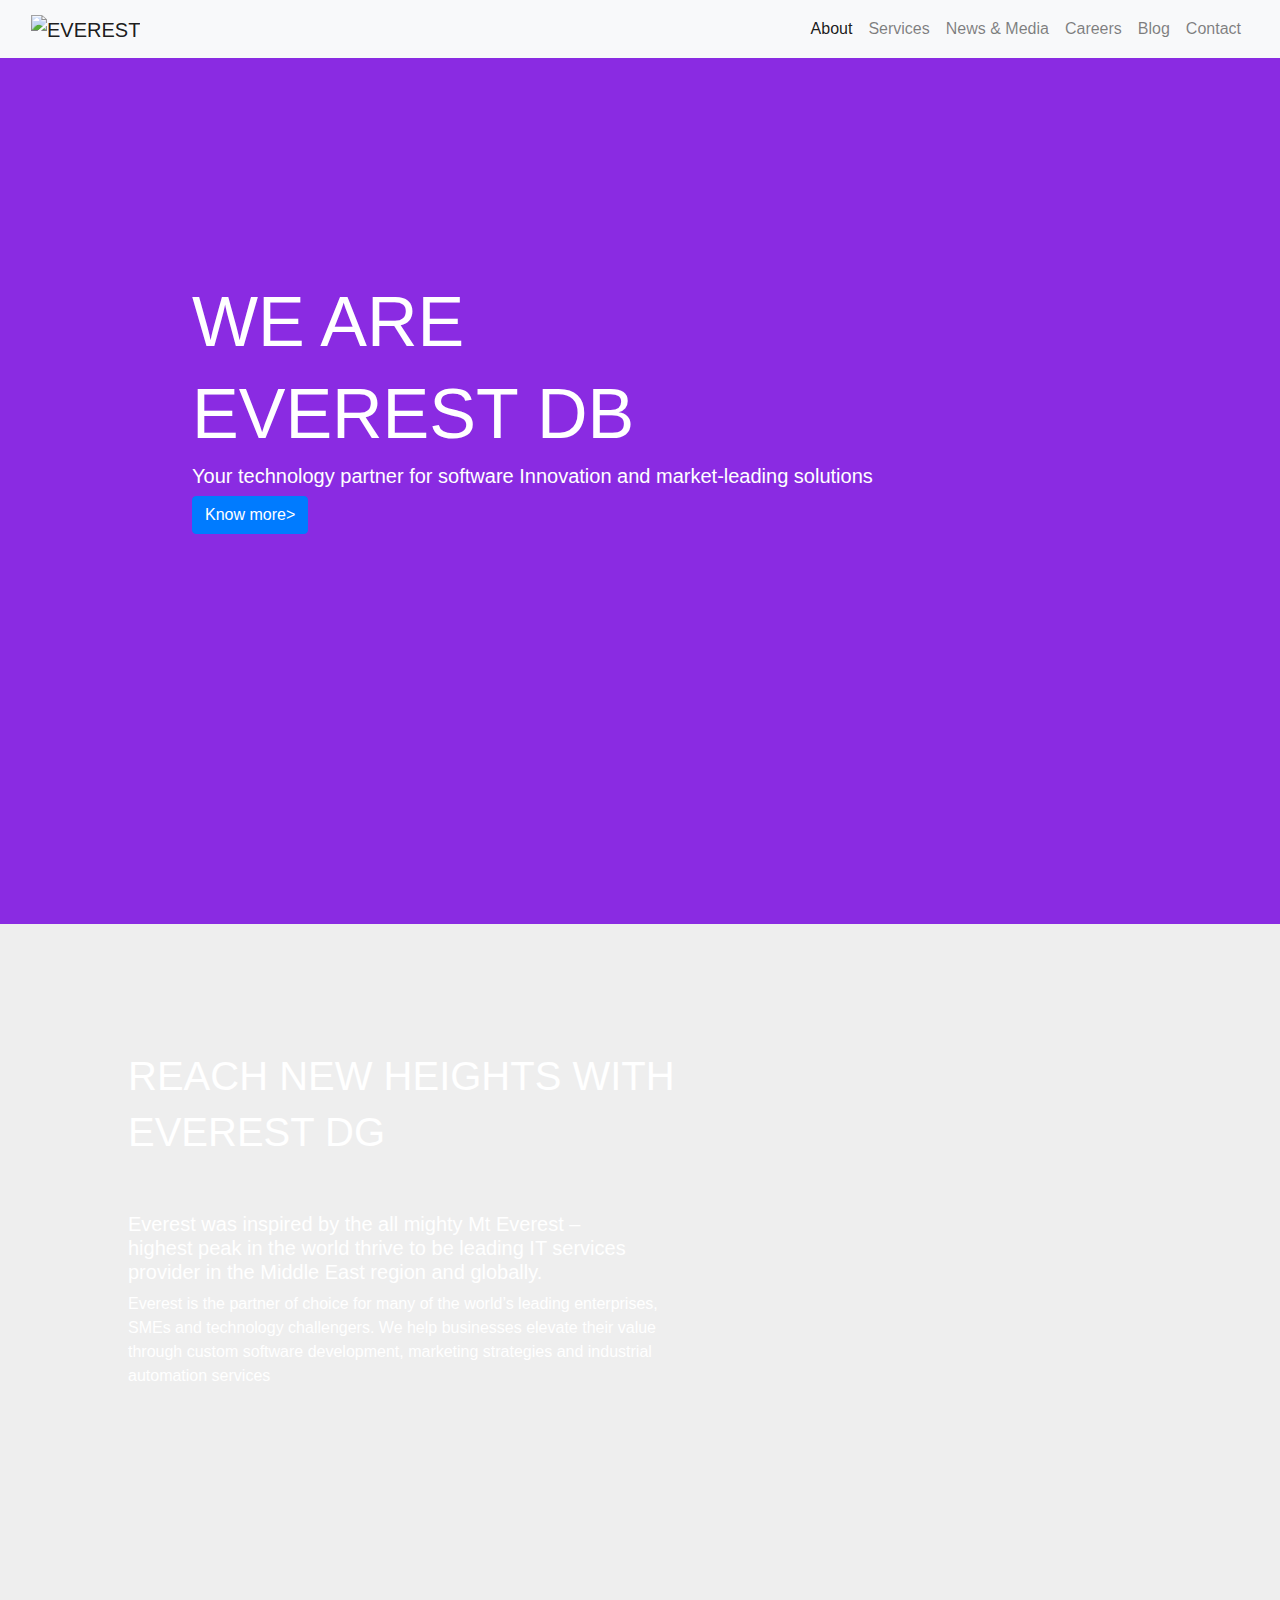
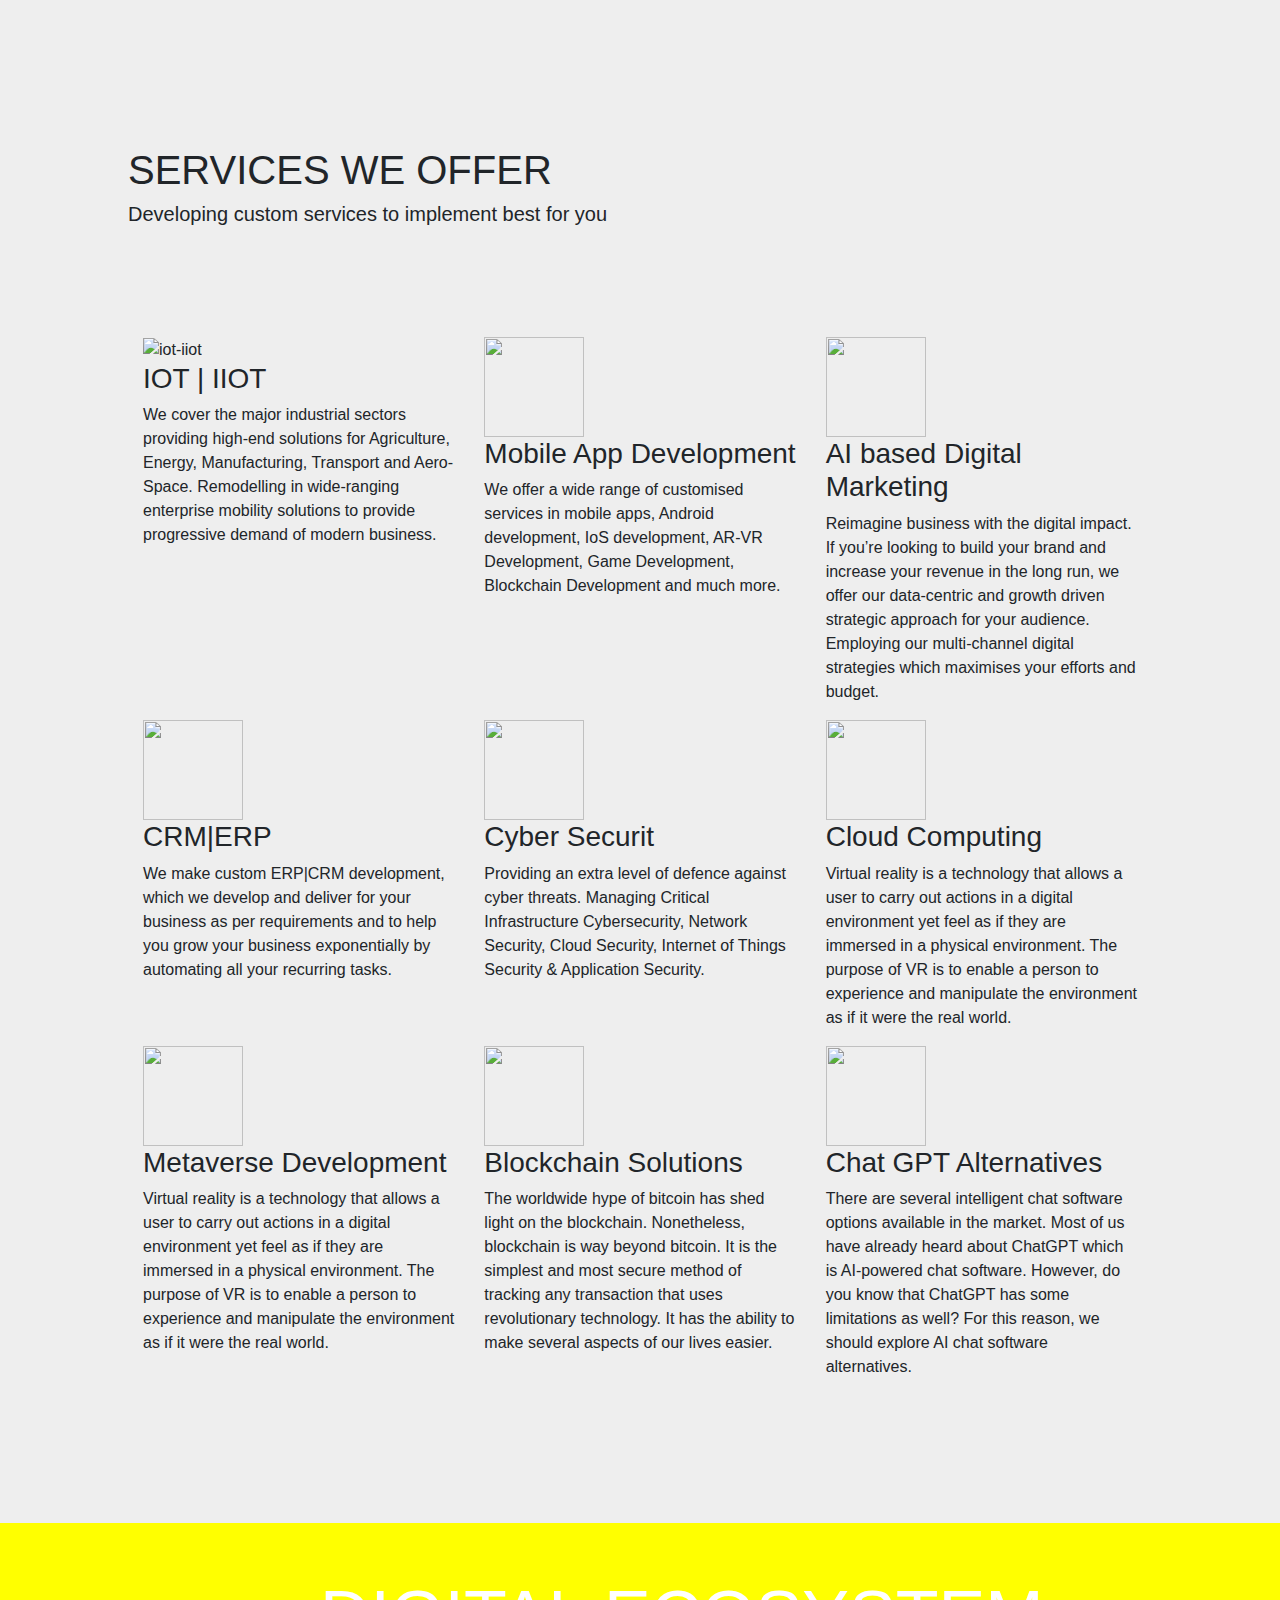
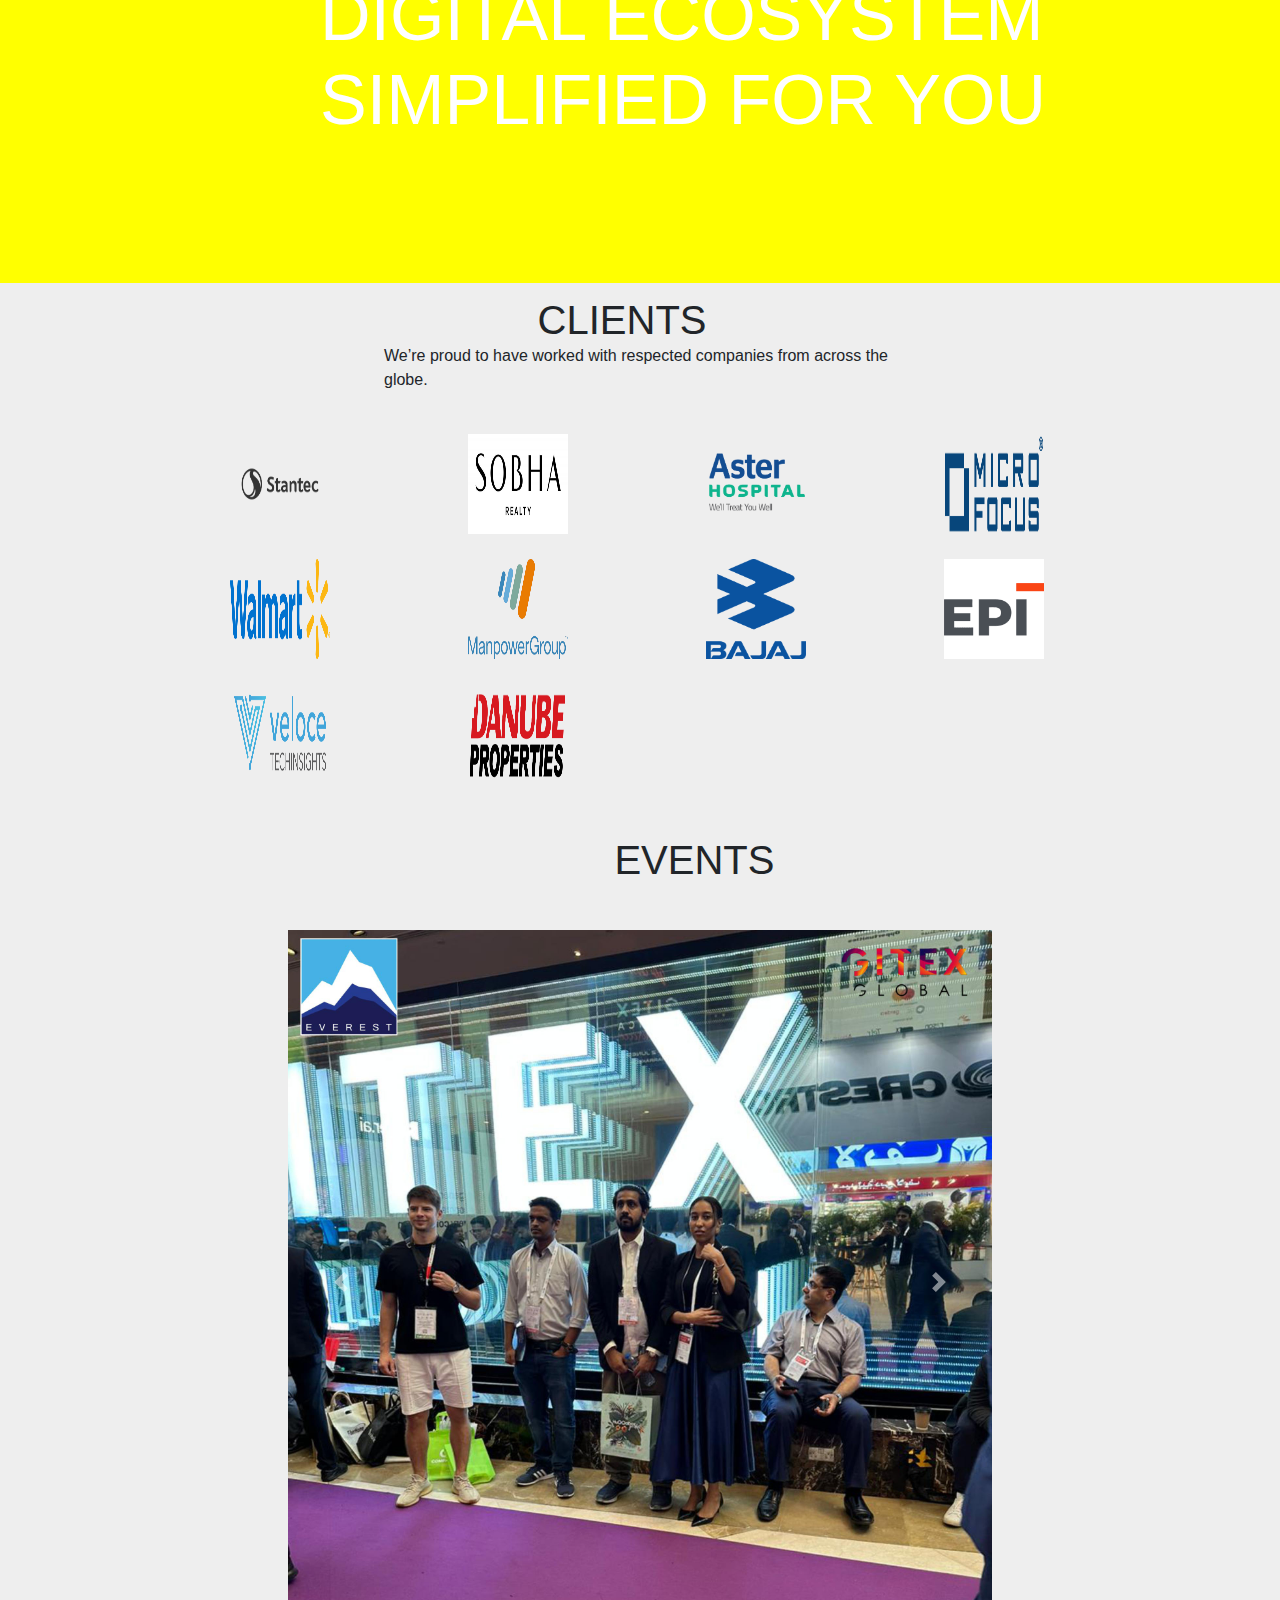
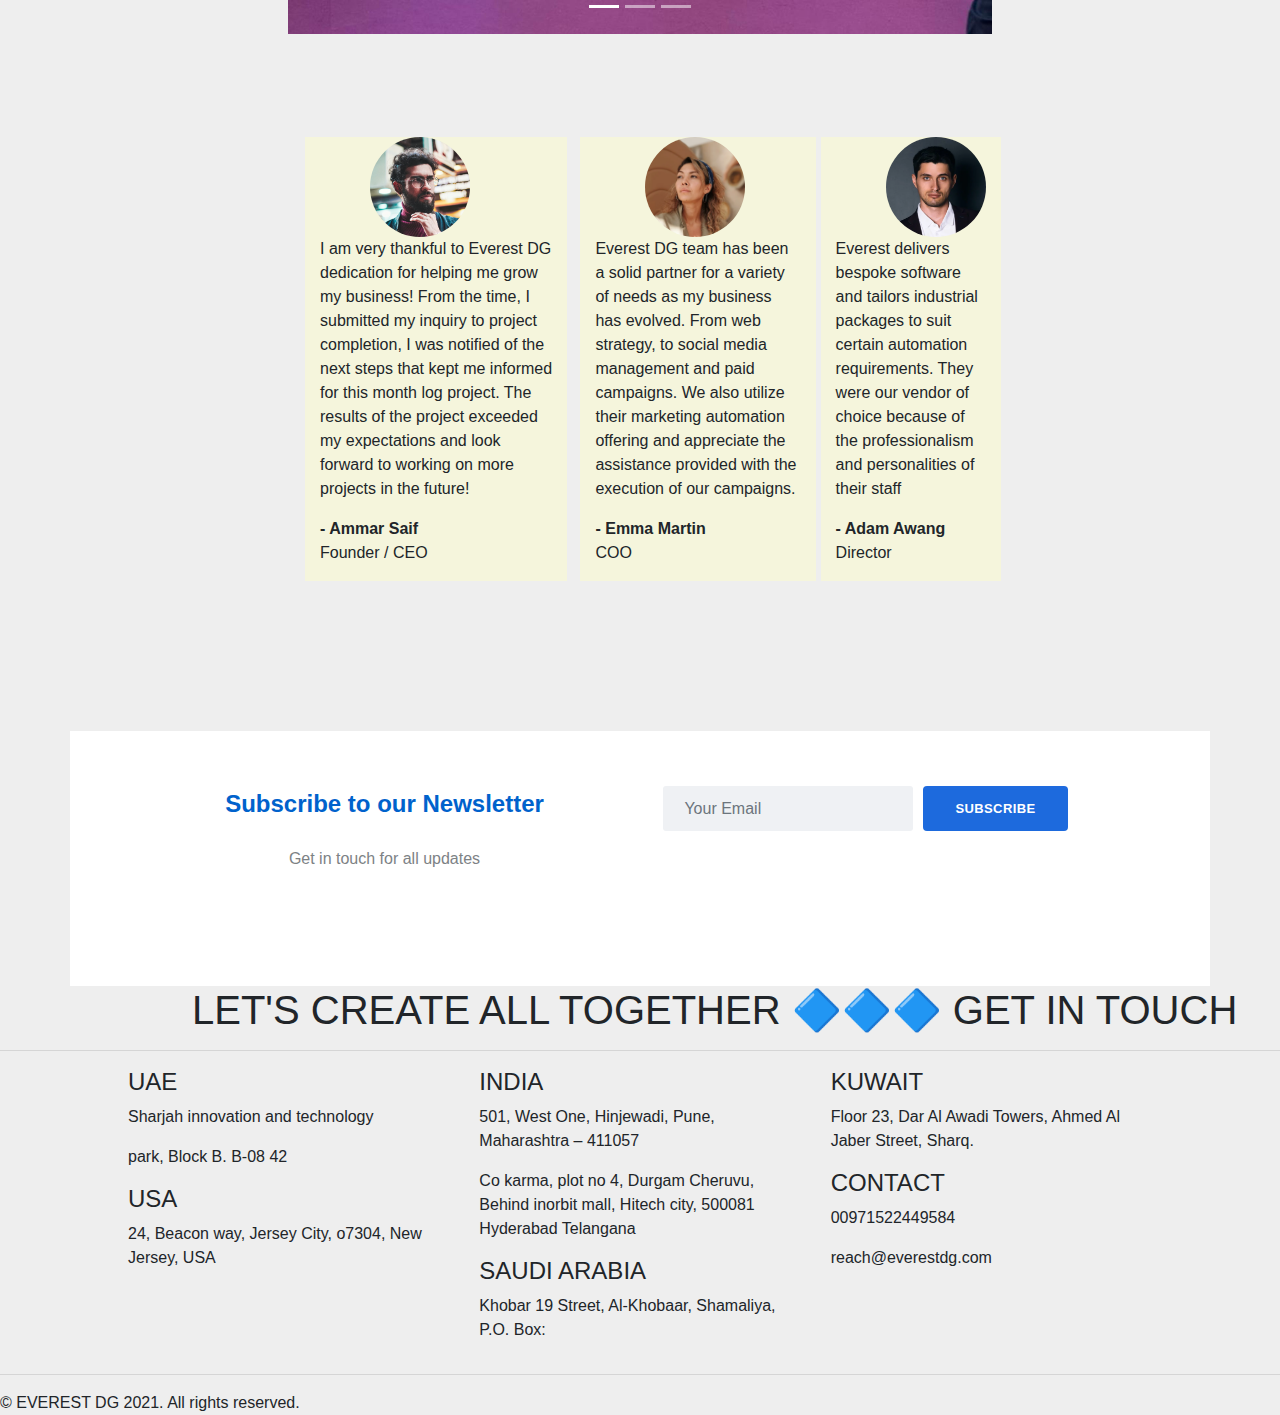
==== commit 5f884cf3: "small update" ====
--- a/index.html
+++ b/index.html
@@ -43,7 +43,7 @@
                 <a class="nav-link" href="#" tabindex="-1" aria-disabled="true">Blog</a>
               </li>
               <li class="nav-item">
-                <a class="nav-link" href="#" tabindex="-1" aria-disabled="true">Contact</a>
+                <a class="nav-link" href="#contact" tabindex="-1" aria-disabled="true">Contact</a>
               </li>
             </ul>
             
@@ -315,7 +315,7 @@
         
     </div>
 </div>
-  <footer>
+  <footer id="contact">
     <div class="lets">
       <h1>LET'S CREATE ALL TOGETHER 🔷🔷🔷 GET IN TOUCH</h1>
     </div>
--- a/styles.css
+++ b/styles.css
@@ -125,11 +125,13 @@
     padding-bottom: 10%;
   }  
   .testimonal-details{
-    
+    display: flex;
     padding: 8% 3%;
-    padding-left: 15%;
-    width: 100%;
-    height: 30%;
+    padding-left: 25%;
+    width: 80%;
+    height: auto;
+    justify-content: center;
+    align-items: center;
   }
   .clients-head{
     width: 80%;
@@ -160,23 +162,26 @@
     border-radius: 50%;
     margin-left: 50px;
     
+    
   
   }
   .test1,.test2,.test3{
     background-color: beige;
-    margin-right:auto;
+    
     justify-content: space-between;
-
-  }
-  /* .test1{
+    
+    /* max-width: fit-content; */
+
+  }
+   .test1{
     margin-right: 1%;;
-  }
+  } 
   .test2{
     margin-left: 1%;
   }
   .test3{
-    margin-left: 1%;
-  } */
+    margin-left: 3%;
+  } 
   .lets{
     padding: auto;
     margin: auto;
@@ -281,4 +286,37 @@
   }
   .container{
     display: flex;
+  }
+
+
+
+  /* .content {
+    display: flex;
+    justify-content: space-between;
+    max-width: 400px;
+    margin: 0 auto;
+    background: #A0C5E8;
+    padding: 10px 0;
+  }
+  
+  span {
+    width: 50px;
+    height: 50px;
+    background: black;
+  } */
+  .about-company{
+    height: 30vh;
+    width: 100%;
+    background-color: blue;
+    color: white;
+    
+  }
+.about-company h1{
+  padding: 8% 14%;
+}
+  .about-text{
+    width: 80%;
+    height: auto;
+    padding: 5% 4%;
+    margin: auto;
   }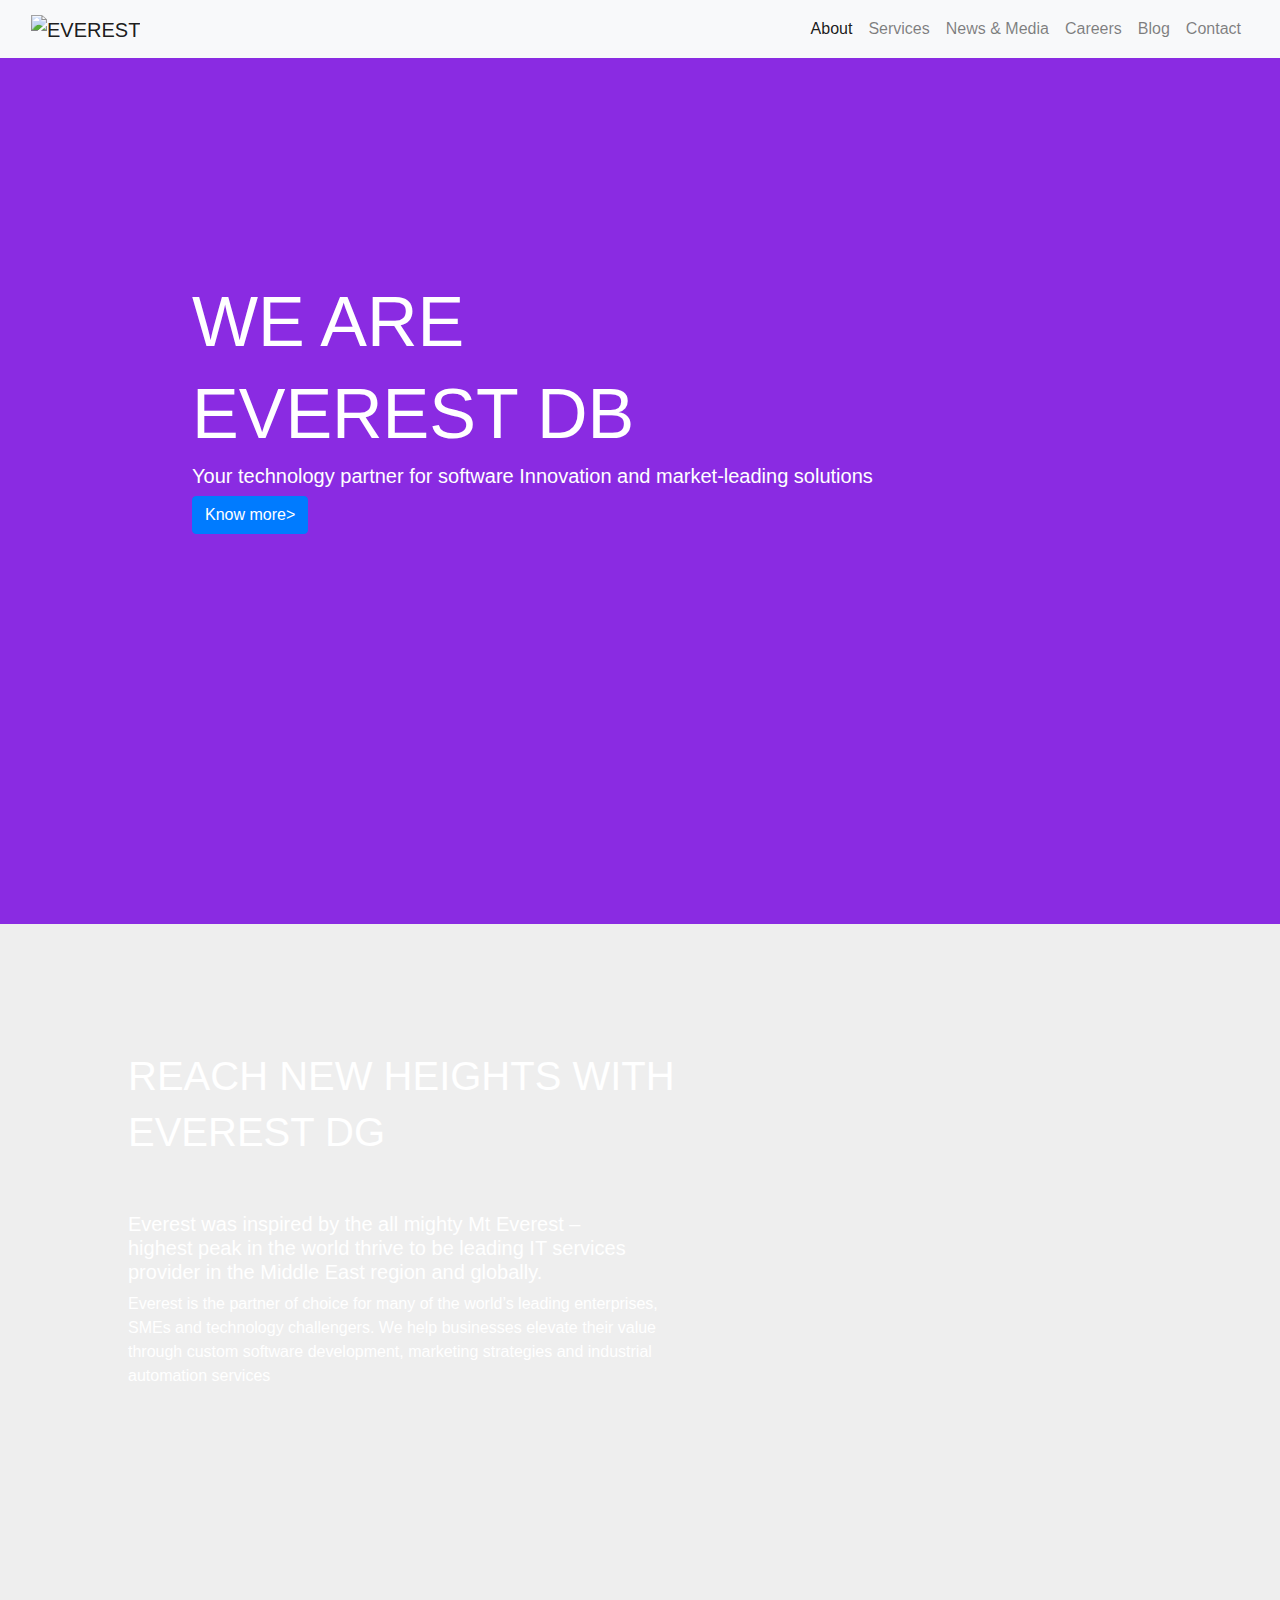
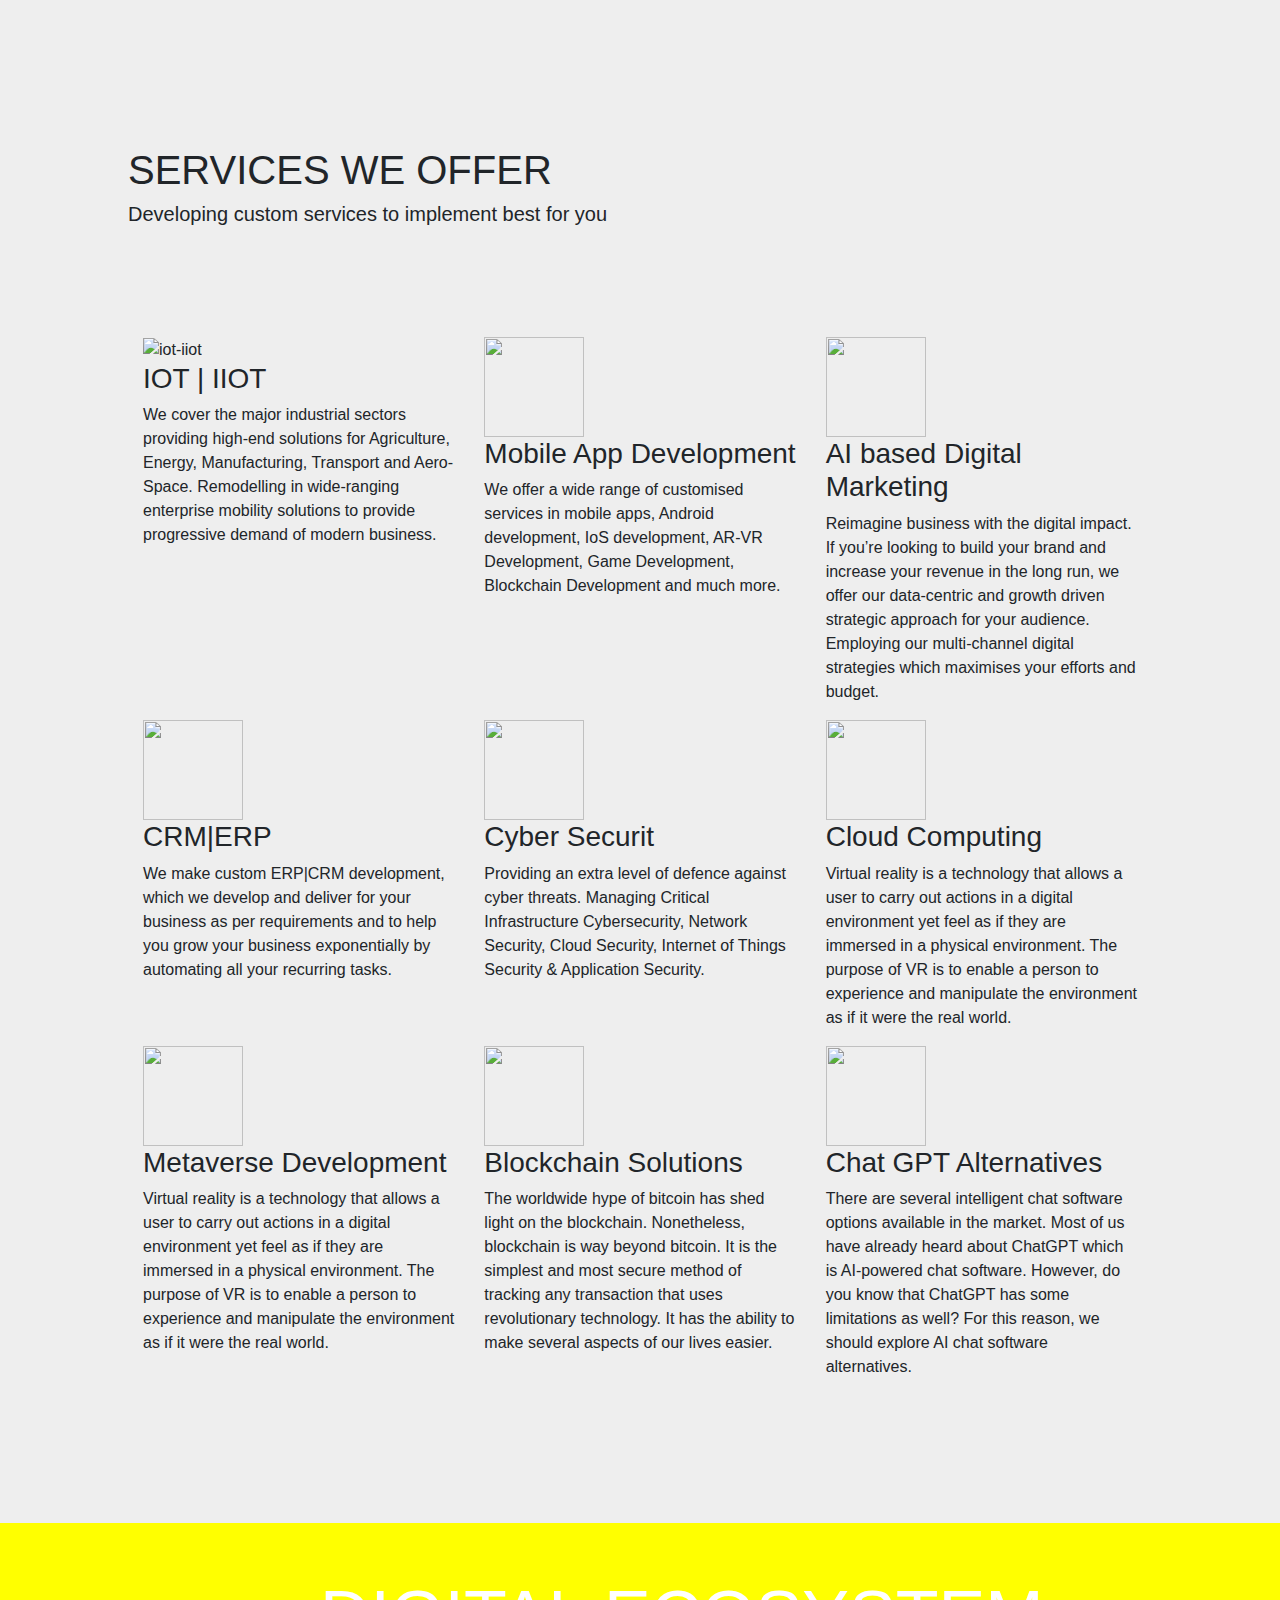
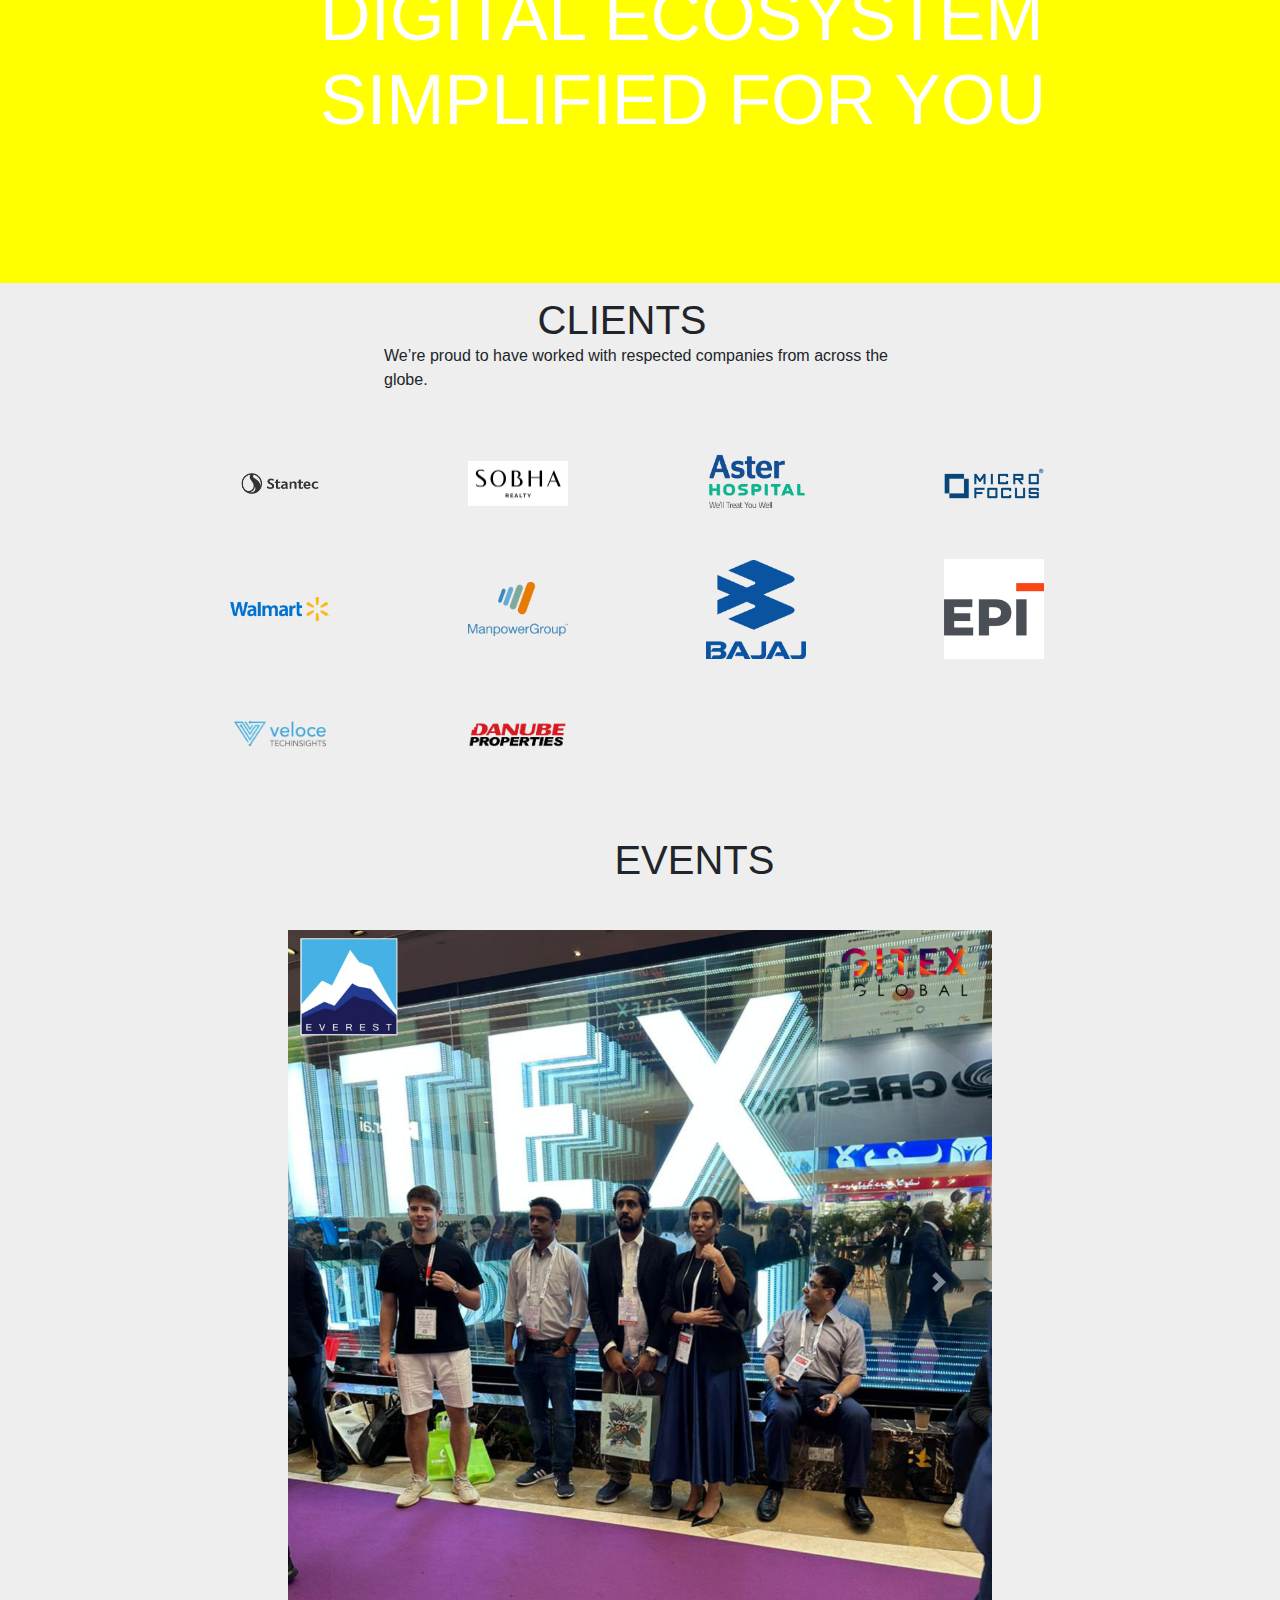
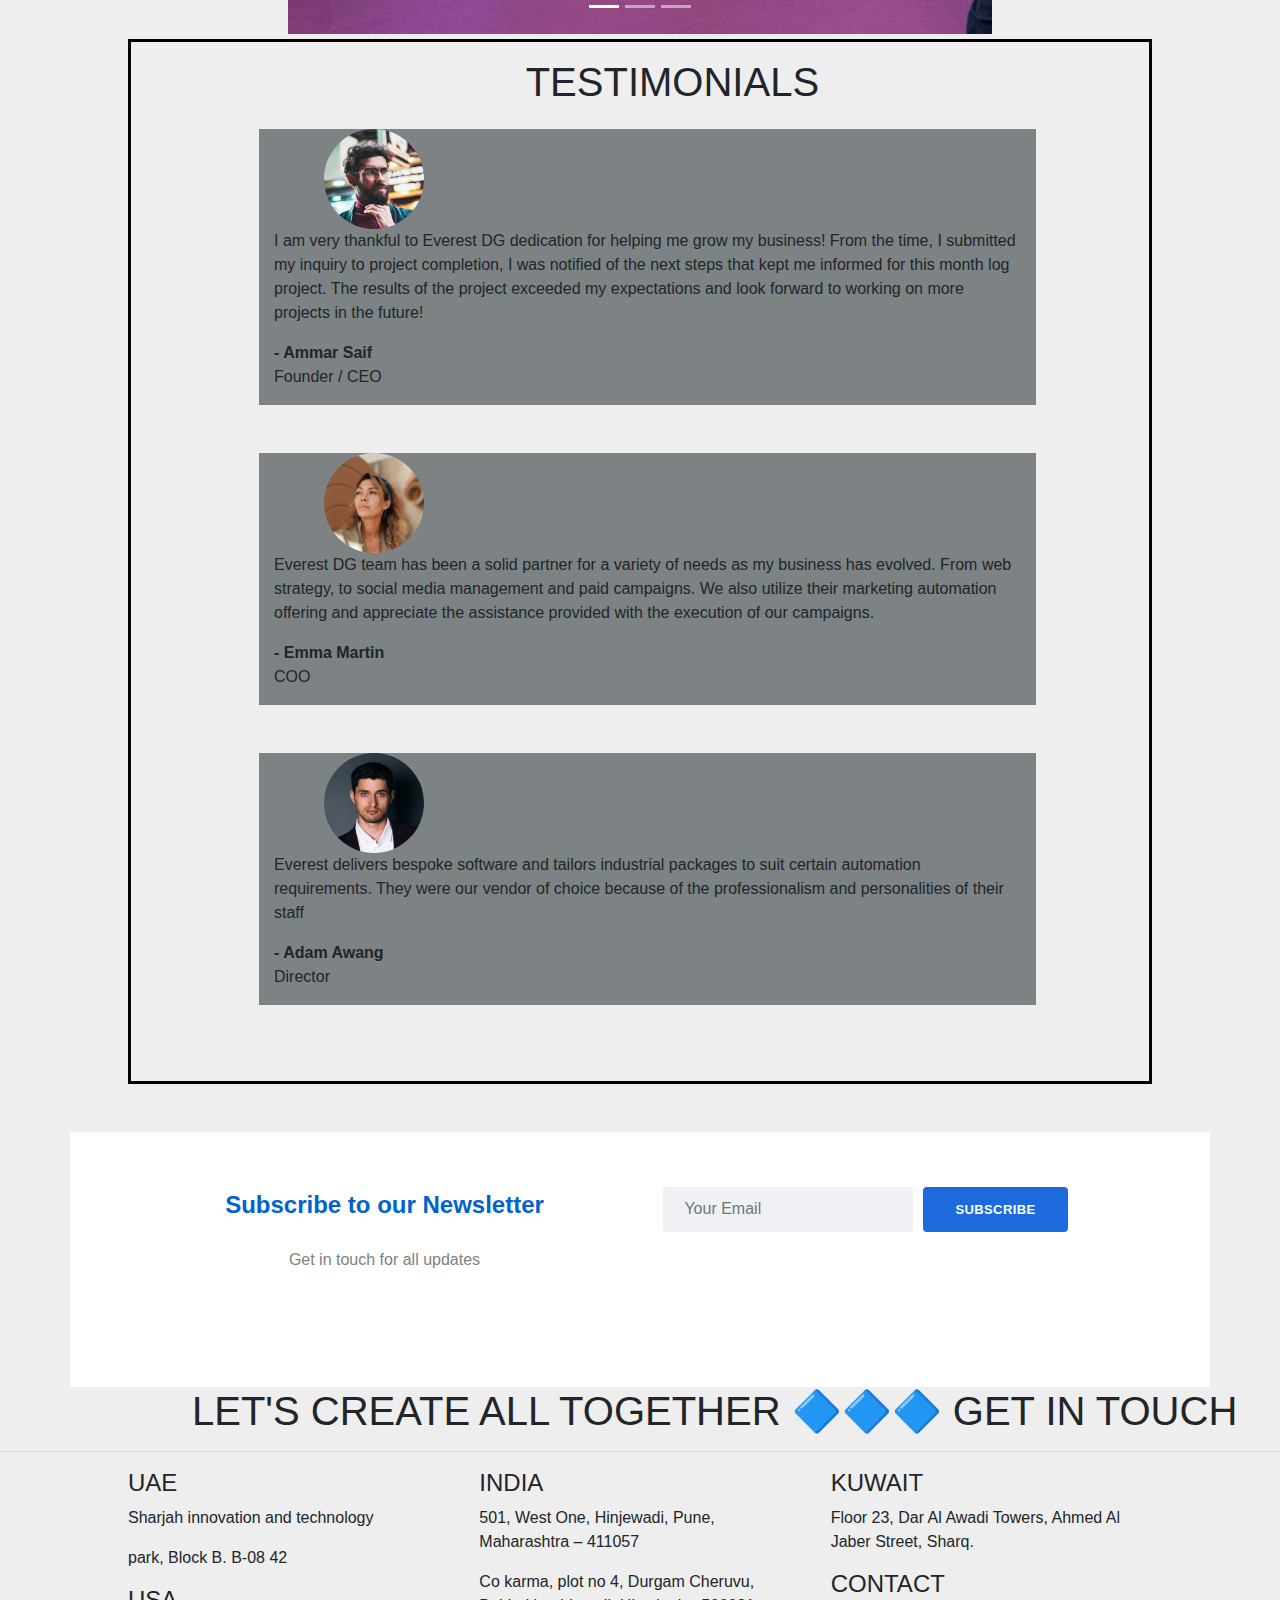
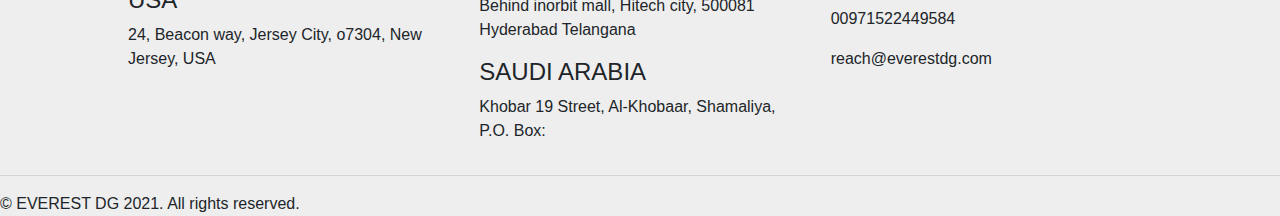
==== commit c92edcd0: "xyz" ====
--- a/index.html
+++ b/index.html
@@ -25,7 +25,7 @@
             <span class="navbar-toggler-icon"></span>
           </button>
           <div class="collapse navbar-collapse" id="navbarTogglerDemo01">
-            <a class="navbar-brand" href="#"><img class="logo-img" src="https://everestdg.com/wp-content/uploads/2021/10/cropped-everest-logo-f1-02-scaled-1.jpg" alt="EVEREST" /></a>
+            <a class="navbar-brand" href="index.html"><img class="logo-img" src="https://everestdg.com/wp-content/uploads/2021/10/cropped-everest-logo-f1-02-scaled-1.jpg" alt="EVEREST" /></a>
             <ul class="navbar-nav me-auto mb-2 mb-lg-0 nav-items">
               <li class="nav-item">
                 <a class="nav-link active" aria-current="page" href="about.html">About</a>
@@ -235,7 +235,11 @@
   </div>
   <div class="testimonials">
     <div class="testimonal-details">
+      <div class="col-lg-12 col-md-4 col-sm-12 heading-test">
+        <h1>TESTIMONIALS</h1>
+      </div>
       <div class="row test1">
+        
         <div class="col-lg-12 col-md-4 col-sm-12 test-image">
           <img src="sharif.png" alt="">
         </div>
@@ -249,13 +253,16 @@
                forward to working on more projects in the future!
           </p>
          <strong>- Ammar Saif</strong>
-<p>Founder / CEO</p>
+        <p>Founder / CEO</p>
 
           <p>
 
           </p>
         </div>
       </div>
+      <br>
+      <br>
+      
       <div class="row test2">
         <div class="col-lg-12 col-md-4 col-sm-12 test-image">
           <img src="emma.png" alt="">
@@ -274,7 +281,8 @@
             <p>COO</p>
         </div>
       </div>
-      
+      <br>
+      <br>
       <div class="row test3">
         <div class="col-lg-12 col-md-4 col-sm-12 test-image">
           <img src="adam.png" alt="">
@@ -327,7 +335,7 @@
           <p>Sharjah innovation and technology</p>
           <p>park, Block B. B-08 42</p>
           <h4>USA</h4>
-<p>24, Beacon way, Jersey City, o7304, New Jersey, USA</p>
+          <p>24, Beacon way, Jersey City, o7304, New Jersey, USA</p>
 
         </div>
         <div class="col-lg-4">
@@ -335,7 +343,7 @@
           <p>501, West One, Hinjewadi, Pune, Maharashtra – 411057</p>
           <p>Co karma, plot no 4, Durgam Cheruvu, Behind inorbit mall, Hitech city, 500081 Hyderabad Telangana</p>
           <h4>SAUDI ARABIA</h4>
-<p>Khobar 19 Street, Al-Khobaar, Shamaliya, P.O. Box:</p>
+          <p>Khobar 19 Street, Al-Khobaar, Shamaliya, P.O. Box:</p>
         </div>
         <div class="col-lg-4">
           <h4>
--- a/styles.css
+++ b/styles.css
@@ -124,15 +124,7 @@
   .section-three{
     padding-bottom: 10%;
   }  
-  .testimonal-details{
-    display: flex;
-    padding: 8% 3%;
-    padding-left: 25%;
-    width: 80%;
-    height: auto;
-    justify-content: center;
-    align-items: center;
-  }
+ 
   .clients-head{
     width: 80%;
     height: auto;
@@ -149,6 +141,7 @@
     width: 100px;
     height: 100px;
     aspect-ratio: 3/2;
+    object-fit: contain;
     
   }
   .events{
@@ -162,26 +155,9 @@
     border-radius: 50%;
     margin-left: 50px;
     
-    
-  
-  }
-  .test1,.test2,.test3{
-    background-color: beige;
-    
-    justify-content: space-between;
-    
-    /* max-width: fit-content; */
-
-  }
-   .test1{
-    margin-right: 1%;;
-  } 
-  .test2{
-    margin-left: 1%;
-  }
-  .test3{
-    margin-left: 3%;
-  } 
+  
+  }
+  
   .lets{
     padding: auto;
     margin: auto;
@@ -319,4 +295,50 @@
     height: auto;
     padding: 5% 4%;
     margin: auto;
-  }+  }
+  
+  .testimonal-details{
+    border: 3px solid black;
+    padding-top: 5%;
+    display: block;
+    width: 80%;
+    padding: 0 10%;
+    margin: auto;
+    height: 40%;
+    justify-content: left;
+    align-items: center;
+    text-align: left;
+  }
+  .test1,.test2,.test3{
+    justify-content: space-between;
+    width: fit-content;
+    
+    background-color: #7d8285;
+    margin-left: auto;
+ /* max-width: fit-content; */
+}
+.test3{
+  margin-bottom:10% ;
+}
+
+@media (min-width:500px){
+  .testimonal-details{
+    margin-top: 5px;
+  }
+}
+@media (max-width:500px){
+  .test1{
+    margin-top: 10%;
+  }
+  .everest,.main-content{
+    height: fit-content;
+  }
+  .digital-ecosystem{
+    height: fit-content;
+  }
+
+}
+.heading-test{
+  padding: 2% 35%;
+  margin: auto;
+}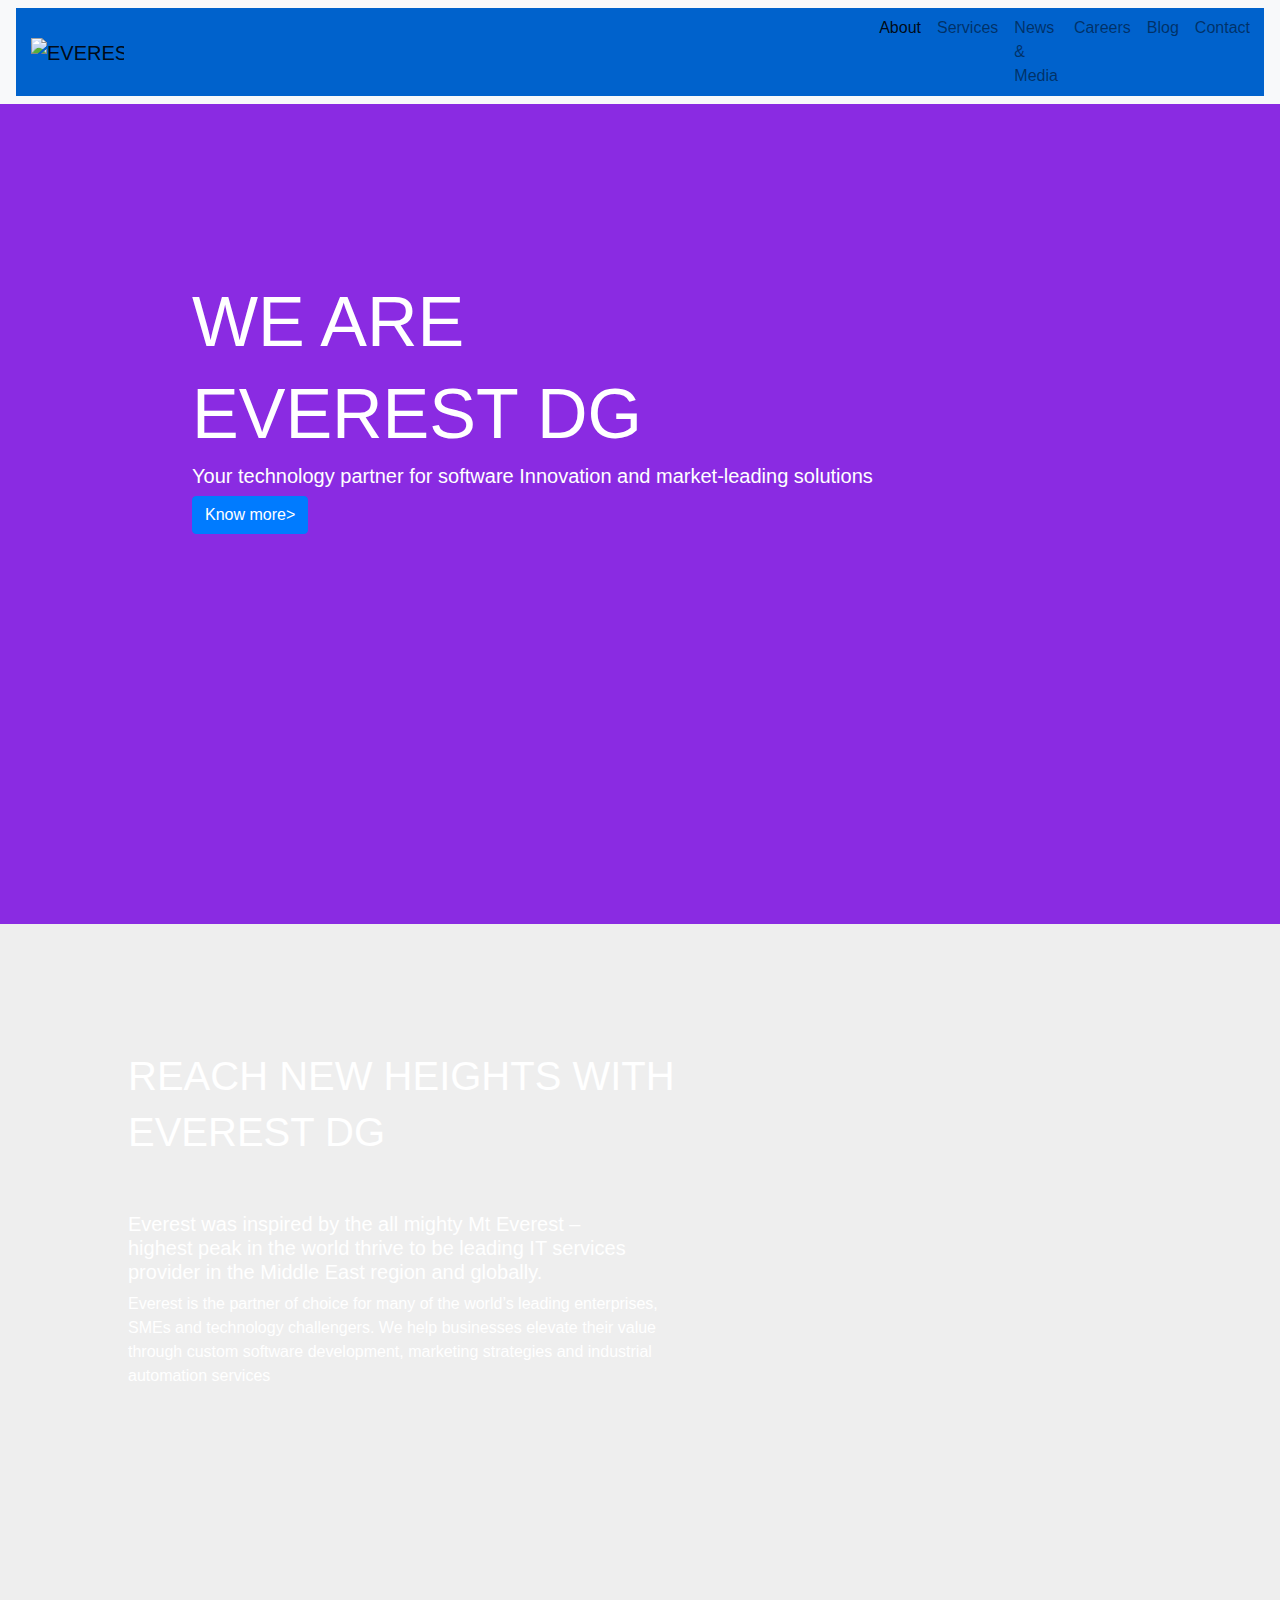
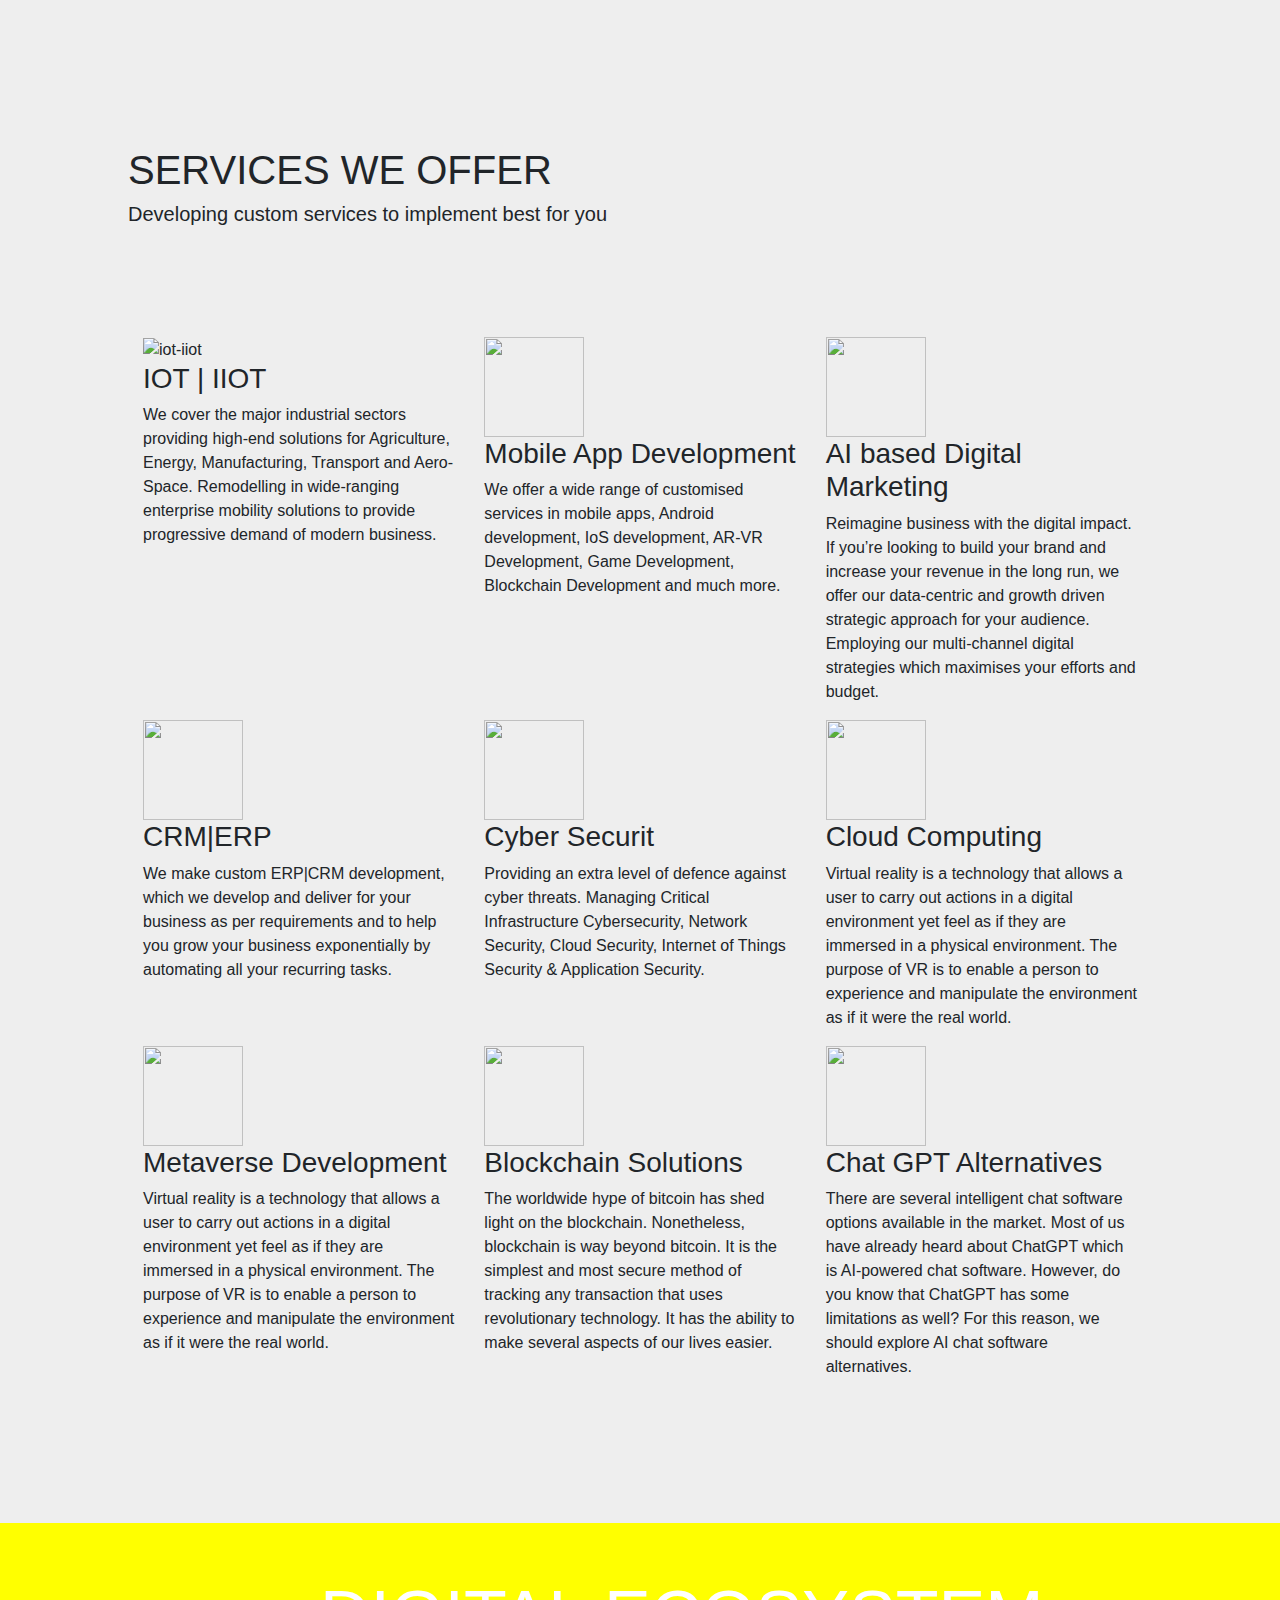
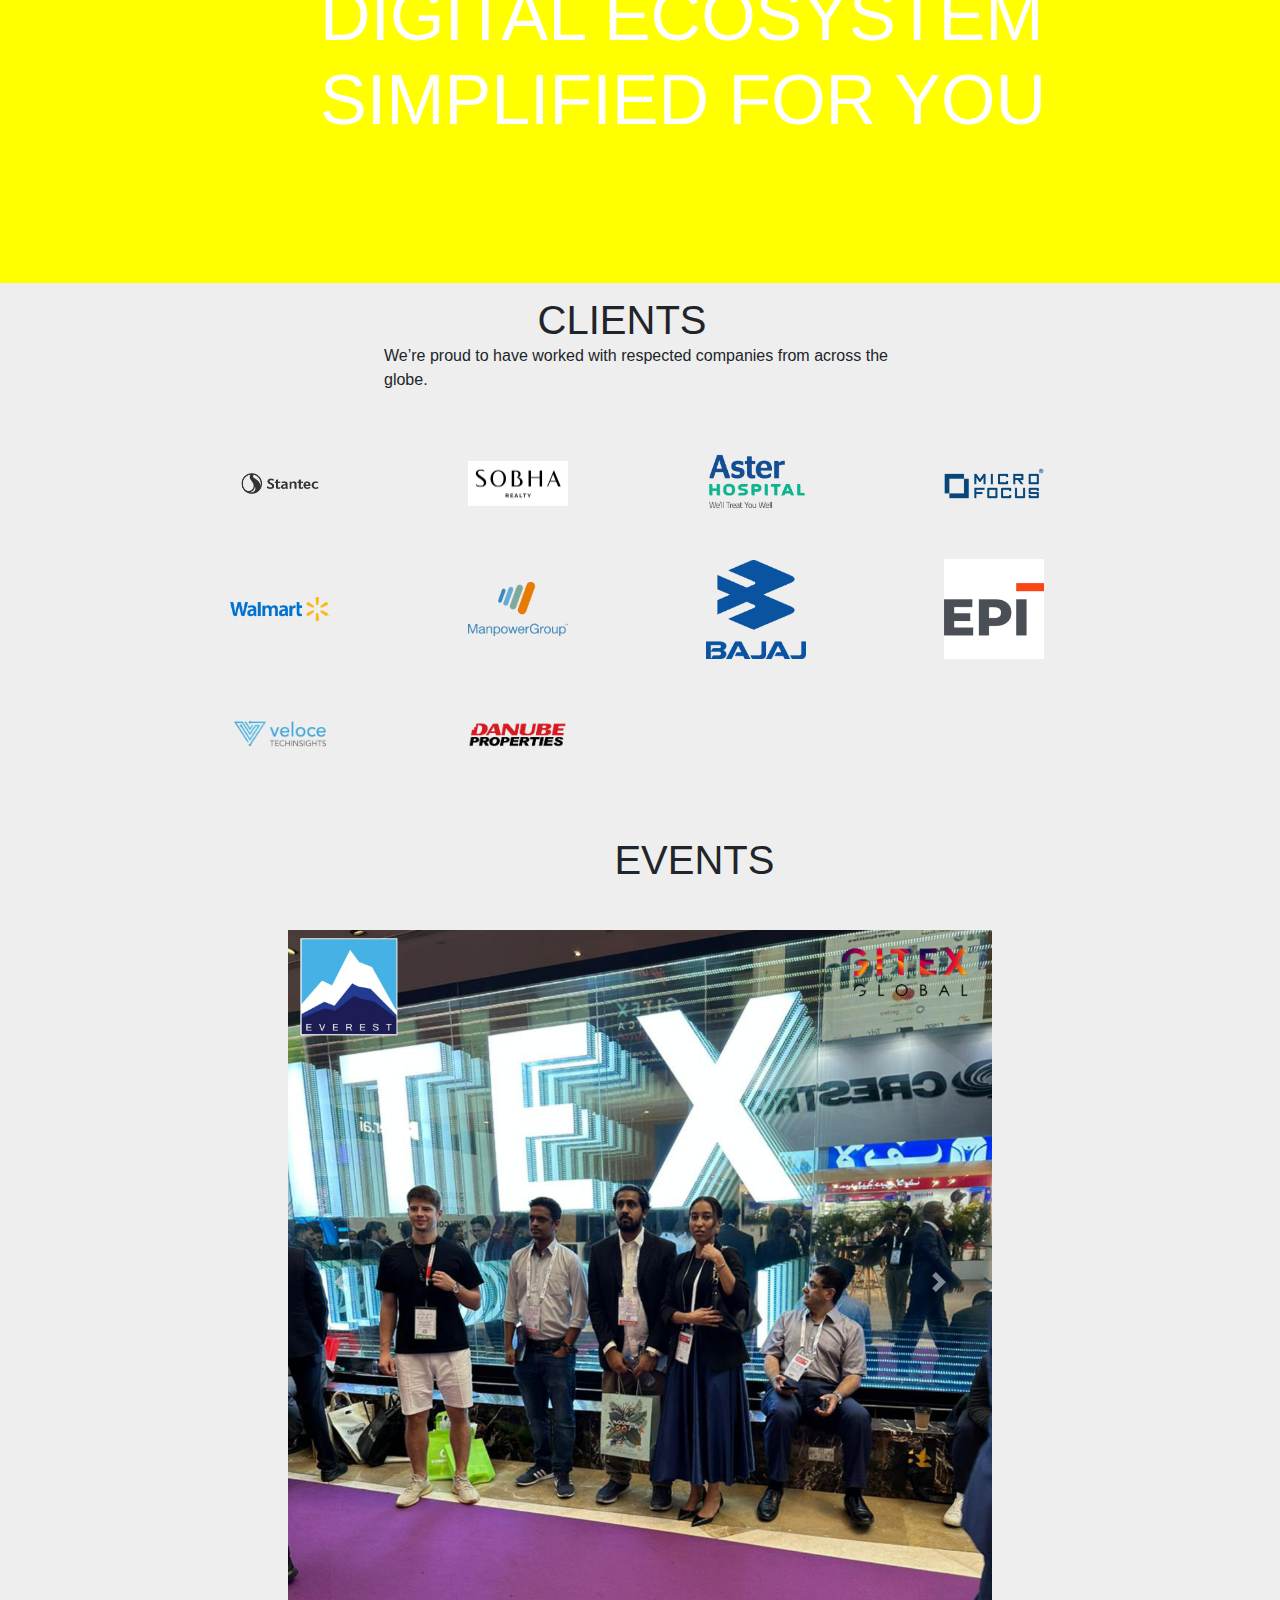
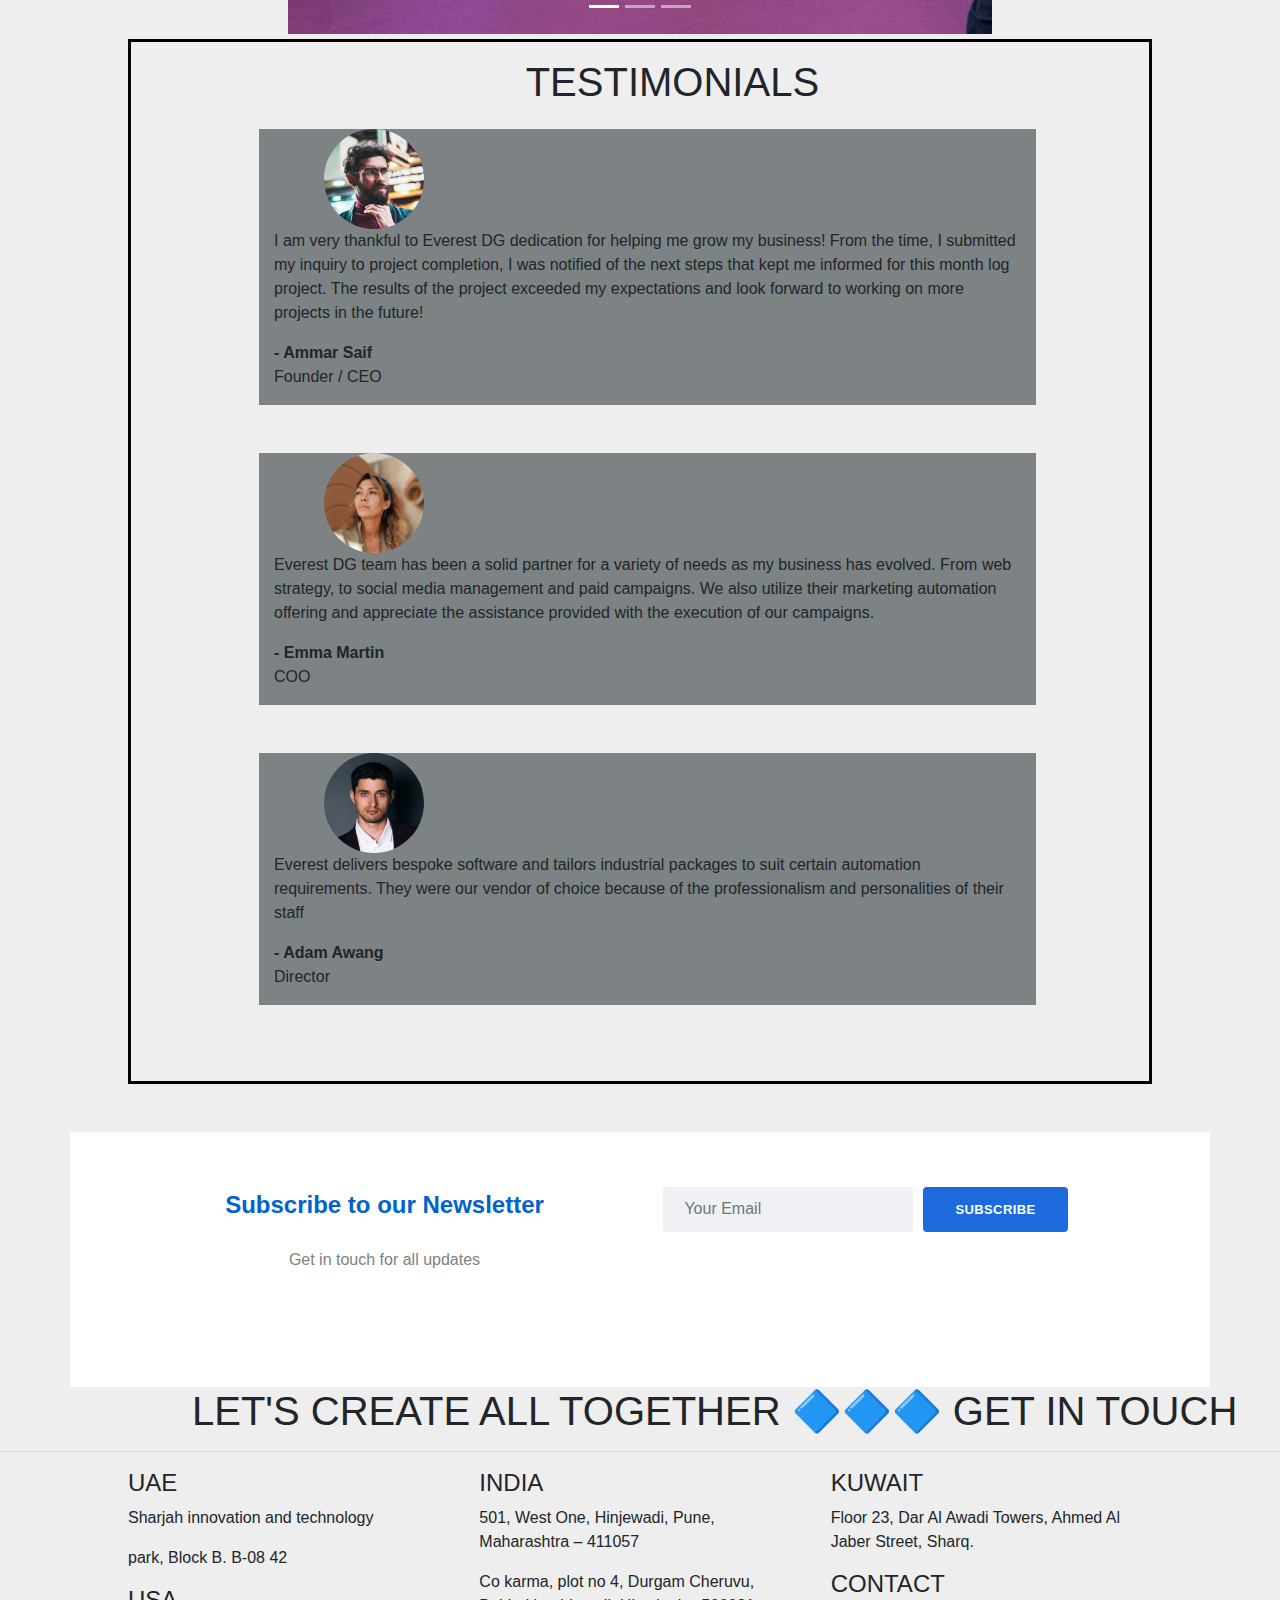
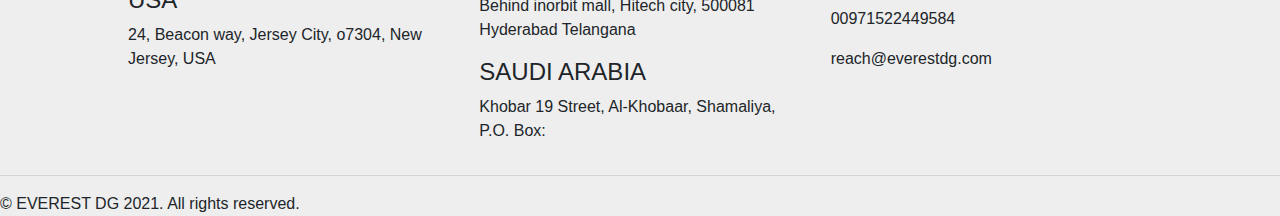
==== commit 0c152a7b: "Update index.html" ====
--- a/index.html
+++ b/index.html
@@ -58,7 +58,7 @@
     </video> -->
     <div class="content">
       <h1>WE ARE</h1>
-      <h1>EVEREST DB</h1>
+      <h1>EVEREST DG</h1>
       <h5>Your technology partner for software Innovation and market-leading solutions</h5>
       <button class="btn btn-primary main-content-know-more" href="about.html">Know more> </button>
     </div>
@@ -67,7 +67,7 @@
     </video>
      -->
     <!-- <h1>WE ARE</h1>
-    <h2>EVEREST GB</h2> -->
+    <h2>EVEREST DG</h2> -->
 
   </div>
   <div class="everest">
--- a/styles.css
+++ b/styles.css
@@ -2,6 +2,12 @@
     margin: 0;
     padding: 0;
 }
+nav{
+  background-color: #0062cc;
+}
+.container-fluid{
+  background-color: #0062cc;
+}
 .navigation-bar,.navbar{
     background-color: blue;
     color: white;
@@ -11,7 +17,8 @@
     height: 50px;
 }
 .nav-items{
-    margin-left: auto;
+    
+    margin-left: 60%;
     justify-content: space-between;
 }
 .main-content{
